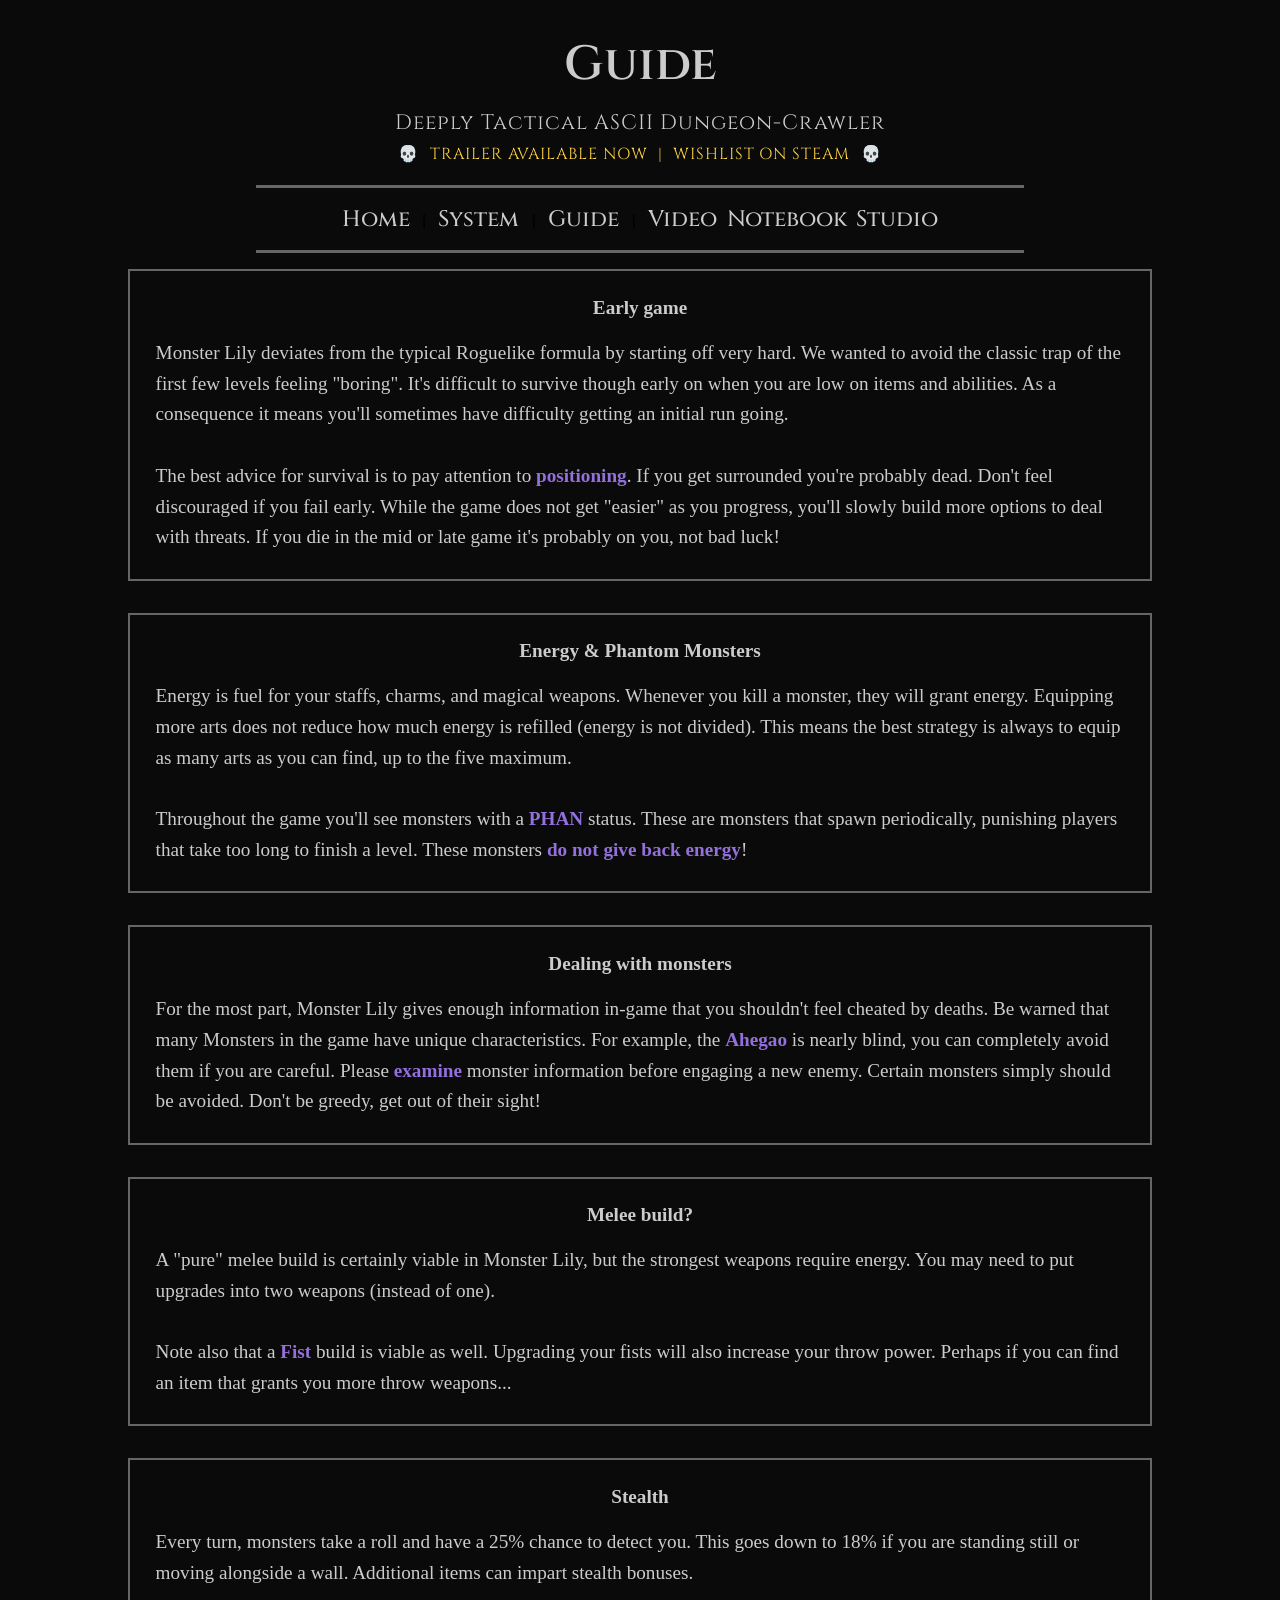
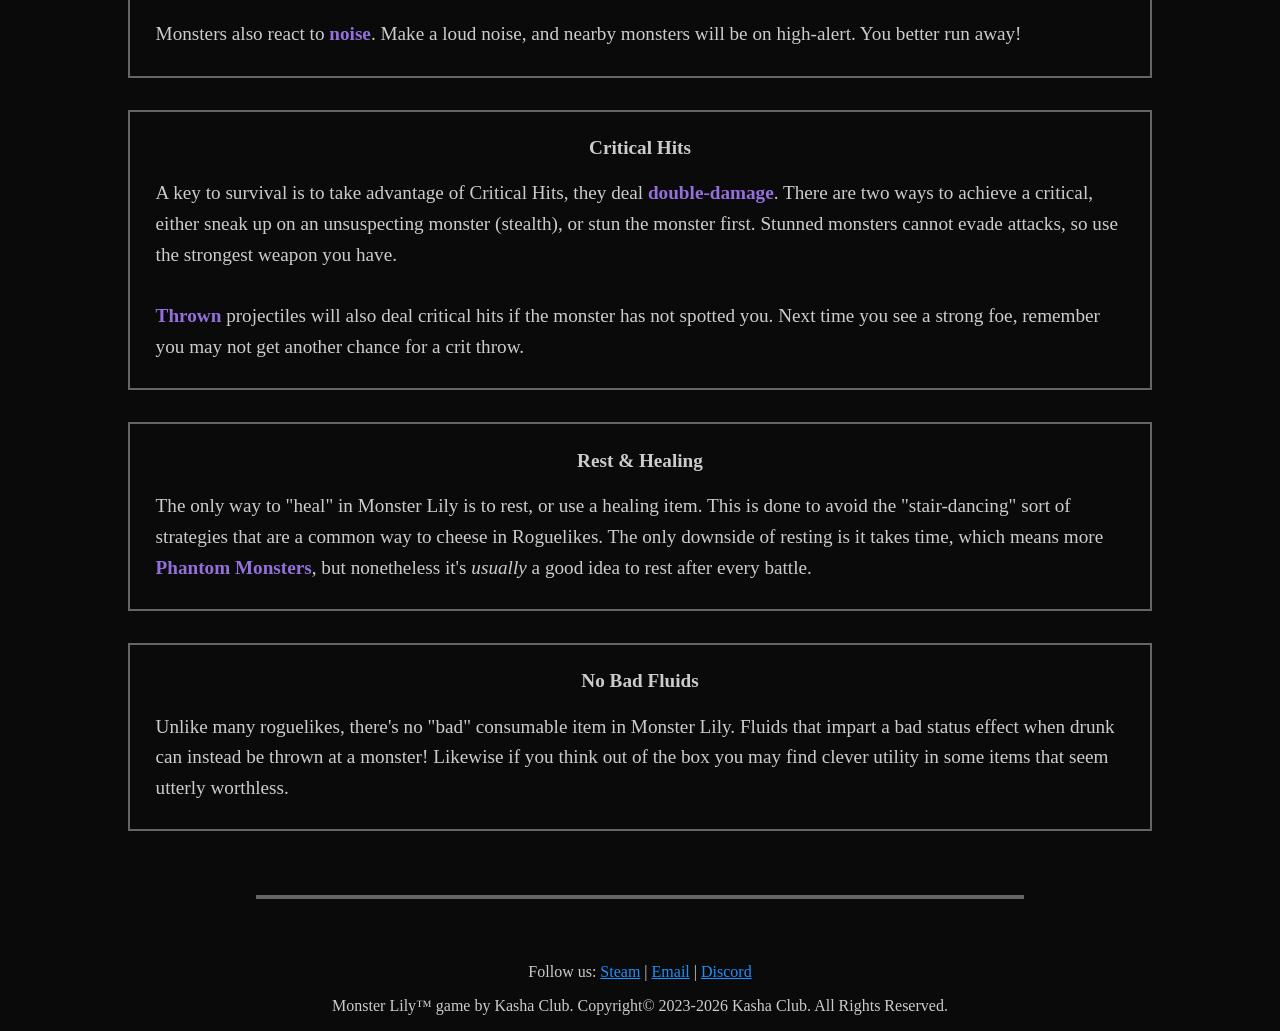
==== guide.html @ c6e9d0e7 "Tuning website" ====
<!DOCTYPE html>
<html lang="en">
<head>
    <meta charset="UTF-8">
    <meta name="viewport" content="width=device-width, initial-scale=1.0">
    <title>Monster Lily - Guide</title>
    <meta name="description" content="Guide for Monster Lily, a deeply tactical ASCII roguelike."/>
    <meta name="robots" content="index, follow" />
    <link rel="shortcut icon" href="images/favicon/favicon.ico">
    <link href="https://fonts.googleapis.com/css2?family=Cinzel:wght@400;500;600&display=swap" rel="stylesheet">
    <link rel="stylesheet" href="styles-v2.css">
</head>
<body>
    <div class="container">
        <div class="spacer-top"></div>
        
        <header class="logo">
            <h1>Guide</h1>
        </header>
        
        <div class="small-spacer"></div>
        <div class="tagline-top">Deeply Tactical ASCII Dungeon-Crawler</div>
        <div class="notice-banner">
          💀 <a href="https://store.steampowered.com/app/4135810/Monster_Lily" target="_blank" rel="noopener">TRAILER AVAILABLE NOW &nbsp;|&nbsp; WISHLIST ON STEAM</a> 💀
        </div>
        <hr/>
        
        <nav class="navigation">
            <a href="index.html">Home</a> | 
            <a href="system.html">System</a> | 
            <a href="guide.html">Guide</a> | 
            <a href="video.html">Video</a>
            <a href="notebook.html">Notebook</a>
            <a href="studio.html">Studio</a>
        </nav>
        
        <hr/>

        <section class="blog-posts-section">
            <article class="blog-container contact-section">
                <div class="blog-post">
                    <h2 class="contact-heading">Early game</h2>
                    <div class="contact-content">
                        Monster Lily deviates from the typical Roguelike formula by starting off very hard. We wanted to avoid
                        the classic trap of the first few levels feeling "boring". It's difficult to survive though early on when
                        you are low on items and abilities. As a consequence it means you'll sometimes 
                        have difficulty getting an initial run going.
                        <br/><br/>
                        The best advice for survival is to pay attention to <strong>positioning</strong>. If you get surrounded you're probably dead.
                        Don't feel discouraged if you fail early. While the game does not get "easier" as you progress, you'll slowly build
                        more options to deal with threats. If you die in the mid or late game it's probably on you, not bad luck!
                    </div>
                </div>
            </article>
            
            <article class="blog-container contact-section">
                <div class="blog-post">
                    <h2 class="contact-heading">Energy & Phantom Monsters</h2>
                    <div class="contact-content">
                        Energy is fuel for your staffs, charms, and magical weapons. Whenever you kill a monster, they will grant energy. Equipping more arts does not 
                        reduce how much energy is refilled (energy is not divided). This means the best strategy is always to equip as 
                        many arts as you can find, up to the five maximum.
                        <br/><br/>                                                               
                        Throughout the game you'll see monsters with a <strong>PHAN</strong> status. These are monsters that spawn periodically, punishing players
                        that take too long to finish a level. These monsters <strong>do not give back energy</strong>!
                    </div>
                </div>
            </article>
            
            <article class="blog-container contact-section">
                <div class="blog-post">
                    <h2 class="contact-heading">Dealing with monsters</h2>
                    <div class="contact-content">
                        For the most part, Monster Lily gives enough information in-game that you shouldn't feel cheated by deaths.
                        Be warned that many Monsters in the game have unique characteristics. For example, the <strong>Ahegao</strong> is nearly blind, you can
                        completely avoid them if you are careful. Please <strong>examine</strong> monster information before engaging a new enemy. 
                        Certain monsters simply should be avoided. Don't be greedy, get out of their sight!
                    </div>
                </div>
            </article>

            <article class="blog-container contact-section">
                <div class="blog-post">
                    <h2 class="contact-heading">Melee build?</h2>
                    <div class="contact-content">
                        A "pure" melee build is certainly viable in Monster Lily, but the strongest weapons require energy.
                        You may need to put upgrades into two weapons (instead of one).
                        <br/><br/>Note also that a <strong>Fist</strong> build is viable as well. Upgrading your fists will also increase your throw power. Perhaps if you can find an item
                        that grants you more throw weapons...
                    </div>
                </div>
            </article>

            <article class="blog-container contact-section">
                <div class="blog-post">
                    <h2 class="contact-heading">Stealth</h2>
                    <div class="contact-content">
                        Every turn, monsters take a roll and have a 25%
                        chance to detect you. This goes down to 18% if you are standing still or moving alongside a wall. Additional items can impart
                        stealth bonuses.<br/><br/>
                        Monsters also react to <strong>noise</strong>. Make a loud noise, and nearby monsters will be on high-alert. You better run away!
                    </div>
                </div>
            </article>

            <article class="blog-container contact-section">
                <div class="blog-post">
                    <h2 class="contact-heading">Critical Hits</h2>
                    <div class="contact-content">
                        A key to survival is to take advantage of Critical Hits, they deal <strong>double-damage</strong>. There are two ways to achieve a critical,
                        either sneak up on an unsuspecting monster (stealth), or stun the monster first. Stunned monsters cannot evade attacks, so 
                        use the strongest weapon you have.
                        <br/><br/>
                        <strong>Thrown</strong> projectiles will also deal critical hits if the monster has not spotted you. Next time you see a strong foe, remember you may not get another chance for a crit throw.
                    </div>
                </div>
            </article>

            <article class="blog-container contact-section">
                <div class="blog-post">
                    <h2 class="contact-heading">Rest & Healing</h2>
                    <div class="contact-content">
                        The only way to "heal" in Monster Lily is to rest, or use a healing item. This is done to avoid the "stair-dancing" sort
                        of strategies that are a common way to cheese in Roguelikes. The only downside of resting is it takes time, which
                        means more <strong>Phantom Monsters</strong>, but nonetheless it's <em>usually</em> a good idea to rest after every battle.
                    </div>
                </div>
            </article>

            <article class="blog-container contact-section">
                <div class="blog-post">
                    <h2 class="contact-heading">No Bad Fluids</h2>
                    <div class="contact-content">
						      Unlike many roguelikes, there's no "bad" consumable item in Monster Lily. Fluids that impart a bad status effect when drunk can instead be thrown 
						      at a monster! Likewise if you think out of the box you may find clever utility in some items that seem utterly worthless.
                    </div>
                </div>
            </article>
        </section>

        <div class="spacer"></div>
        <hr/>
        
        <div class="spacer"></div>
    </div>
    
    <footer>
        <p><span class="foot">
            Follow us:
            <a href="https://store.steampowered.com/app/4135810/Monster_Lily/" target="_blank" rel="noopener">Steam</a> |
            <a href="mailto:kashaclub@protonmail.com">Email</a> |
            <a href="https://discord.gg/PYGtR64hm7" target="_blank" rel="noopener">Discord</a>
        </span></p>    
        <p><span class="foot">Monster Lily&trade;&nbsp;game by Kasha Club. Copyright&copy; 2023-2026 Kasha Club. All Rights Reserved.</span></p>
    </footer>
</body>
</html>
---- styles-v2.css ----
* {
    text-align: center;
}

body {
    background-color: #0a0a0a;
    background-size: cover;
    margin: 0;
    padding: 0;
    font-family: 'Courier New', Courier, 'Lucida Sans Typewriter', 'Lucida Typewriter', monospace;
}

.container {
    max-width: 100%;
    margin: 0 auto;
    padding: 0;
}

.logo {
    display: flex;
    justify-content: center;
    align-items: center;
    color: #cccccc;
    margin: 0 auto;
}

h1 {
    text-align: center;
    display: block;
    margin: 0 auto;
    color: #cccccc;
    font-family: 'Cinzel', serif;
    font-size: 3em;
    font-weight: 600;
}

a {
    text-align: center;
    font-family: 'Cinzel', serif;
    font-size: 1.4em;
    font-weight: 500;
    color: #cccccc;
    text-decoration: none;
}

a:hover {
    text-decoration: underline;
}

.story {
    color: #cccccc;
    margin: 0.1em auto;
    display: block;
    text-align: center;
    font-family: 'Georgia', serif;
    font-size: 1.3em;
    line-height: 1.6;
}


.blog {
    color: #cccccc;
    margin: 0.1em auto;
    display: block;
    text-align: left;
    font-family: 'Georgia', serif;
    font-size: 1.2em;
    line-height: 1.6;
}

ul {
    margin: 0.5em auto;
    margin-left: 0.5em auto;
    padding-left: 2em;
    padding-right: 1.5em;
}

li {
    color: #cccccc;
    margin: 0.15em auto;
}

.tableItem {
    text-align: left;
    font-family: 'Georgia', serif;
    font-size: 1.2em;
    line-height: 1.5;
}

hr {
    background: #666666;
    height: 0.2em;
    width: 60%;
    border: none;
    margin: 1em auto;
}

.features-container {
    display: flex;
    justify-content: center;
    margin: 0.15em auto;
    width: 100%;
}

.features-box {
    color: #cccccc;
    border: 0.15em solid #666666;
    font-family: 'Georgia', serif;
    padding: 0.4em;
    margin: 0 auto;
}

.blog-container {
    display: flex;
    justify-content: center;
    margin: 0.15em auto;
    width: 80%;
}

/* Ensure system/guide/contact sections have proper spacing and centering */
.system-section, .guide-section, .contact-section {
    margin-bottom: 2em;
}

.system-section .blog-post, .guide-section .blog-post, .contact-section .blog-post {
    display: block;
    margin: 0 auto;
}

.blog-post {
    color: #cccccc;
    border: 0.15em solid #666666;
    font-family: 'Georgia', serif;
    padding: 0.4em;
    margin: 0 auto;
    width: 100%;
}

.blog-posts-section {
    margin: 1em 0;
}

.hero-image-container {
    display: flex;
    justify-content: center;
    margin: 2em auto;
}

.hero-image {
    max-width: 800px;
    width: 66%;
    height: auto;
    border: 2px solid #000000;
    border-radius: 0;
    padding: 0.4em;
    background: #333333;
    box-shadow: 
        inset 1.5px 1.5px 3px #555555,
        inset -1.5px -1.5px 3px #111111,
        2px 2px 4px rgba(0, 0, 0, 0.5);
}

/* Mobile responsiveness for hero image */
@media (max-width: 768px) {
    .hero-image {
        width: 85%;
        max-width: none;
        border: 1.5px solid #000000;
        padding: 0.3em;
        box-shadow: 
            inset 1px 1px 2px #555555,
            inset -1px -1px 2px #111111,
            1px 1px 3px rgba(0, 0, 0, 0.5);
    }
    
    .system-content, .guide-content {
        max-width: 90%;
        padding: 0 0.5em;
    }
    
    .system-heading, .guide-heading {
        font-size: 1.5em;
    }
}

@media (max-width: 480px) {
    .hero-image {
        width: 90%;
        border: 1px solid #000000;
        padding: 0.25em;
        box-shadow: 
            inset 1px 1px 2px #555555,
            inset -1px -1px 2px #111111,
            1px 1px 2px rgba(0, 0, 0, 0.5);
    }
    
    .system-content, .guide-content {
        max-width: 95%;
        padding: 0 0.25em;
        font-size: 1.1em;
    }
    
    .system-heading, .guide-heading {
        font-size: 1.3em;
    }
}

span {
    display: block;
    text-align: center;
    color: #cccccc;
}

/* Bold text styling for game terms */
strong {
    color: #9370DB;
}

/* System and Guide page styling */
.system-section, .guide-section {
    margin: 2em 0;
}


/* System, Guide, and Contact page styling */
.system-heading, .guide-heading, .contact-heading {
    text-align: center;
    font-family: 'Georgia', serif;
    font-size: 1.2em;
    font-weight: bold;
    color: #cccccc;
    margin: 1em 0 1em 0;
}

.system-content, .guide-content, .contact-content {
    text-align: left;
    font-family: 'Georgia', serif;
    font-size: 1.2em;
    line-height: 1.6;
    color: #cccccc;
    padding: 0 1em 1em 1em;
}

/* Hyperlink styling - external links and email */
a[href^="http"], a[href^="https"], a[href^="mailto"] {
    color: #1E90FF !important;
    font-size: 1em !important;
    font-family: 'Georgia', serif !important;
    font-weight: normal !important;
    text-decoration: underline;
}

a[href^="http"]:hover, a[href^="https"]:hover, a[href^="mailto"]:hover {
    color: #4169E1 !important;
}

/* Hyperlink styling - external links and email */
a[href^="http"], a[href^="https"], a[href^="mailto"] {
    color: #1E90FF !important;
    font-size: 1em !important;
    font-family: 'Georgia', serif !important;
    font-weight: normal !important;
    text-decoration: underline;
}

a[href^="http"]:hover, a[href^="https"]:hover, a[href^="mailto"]:hover {
    color: #4169E1 !important;
}

.foot {
    display: block;
    text-align: center;
    color: #cccccc;
    font-family: 'Georgia', serif;
    font-size: 1em;
}

.spacer {
    height: 1em;
}

.small-spacer {
    height: 0.25em;
}


.spacer-top {
    height: 2em;
}

.story-section {
    margin: 1em 0;
}

.features-section {
    margin: 1em 0;
}

.navigation {
    margin: 1em 0;
}

footer {
    margin-top: 2em;
}

.notice-banner {
  text-align: center;
  padding: 0.25em 0;         /* tighten internal vertical padding */
  margin: 0.1em auto 0.2em auto; /* almost remove top margin */
  color: #ffd541;                 /* warm retro yellow */
  letter-spacing: 0.06em;
  font-family: 'Courier New', Courier, monospace; /* keeps your ASCII vibe */
  font-size: 1rem;
  background: transparent;        /* or try rgba(255,213,65,0.06) for a faint strip */
}

/* Strongly override global external-link styling for this banner only */
.notice-banner a {
  color: #ffd541 !important;
  text-decoration: none !important;
  font-family: 'Cinzel', serif !important;
  font-weight: 600;
  font-size: 1.05em;
  text-underline-offset: 2px;
  transition: color 140ms ease, text-decoration-color 140ms ease;
}

.notice-banner a:hover {
  color: #fff6a0 !important;
  text-decoration: underline !important;
  text-decoration-color: #fff6a0 !important;
}

/* Optional: slightly dimmer on subpages (add class="notice-banner subpage") */
.notice-banner.subpage {
  opacity: 0.85;
  font-size: 0.95rem;
}

/* Mobile tweak */
@media (max-width: 600px) {
  .notice-banner {
    font-size: 0.92rem;
    line-height: 1.35;
    padding: 0.35em 0.25em;
  }
  .notice-banner a { font-size: 1rem; }
}

.tagline-top {
  text-align: center;
  color: #cccccc;
  font-family: 'Cinzel', serif;
  font-size: 1.3em;
  letter-spacing: 0.05em;
  margin: 0.4em auto 0 auto; /* smaller bottom margin */
}
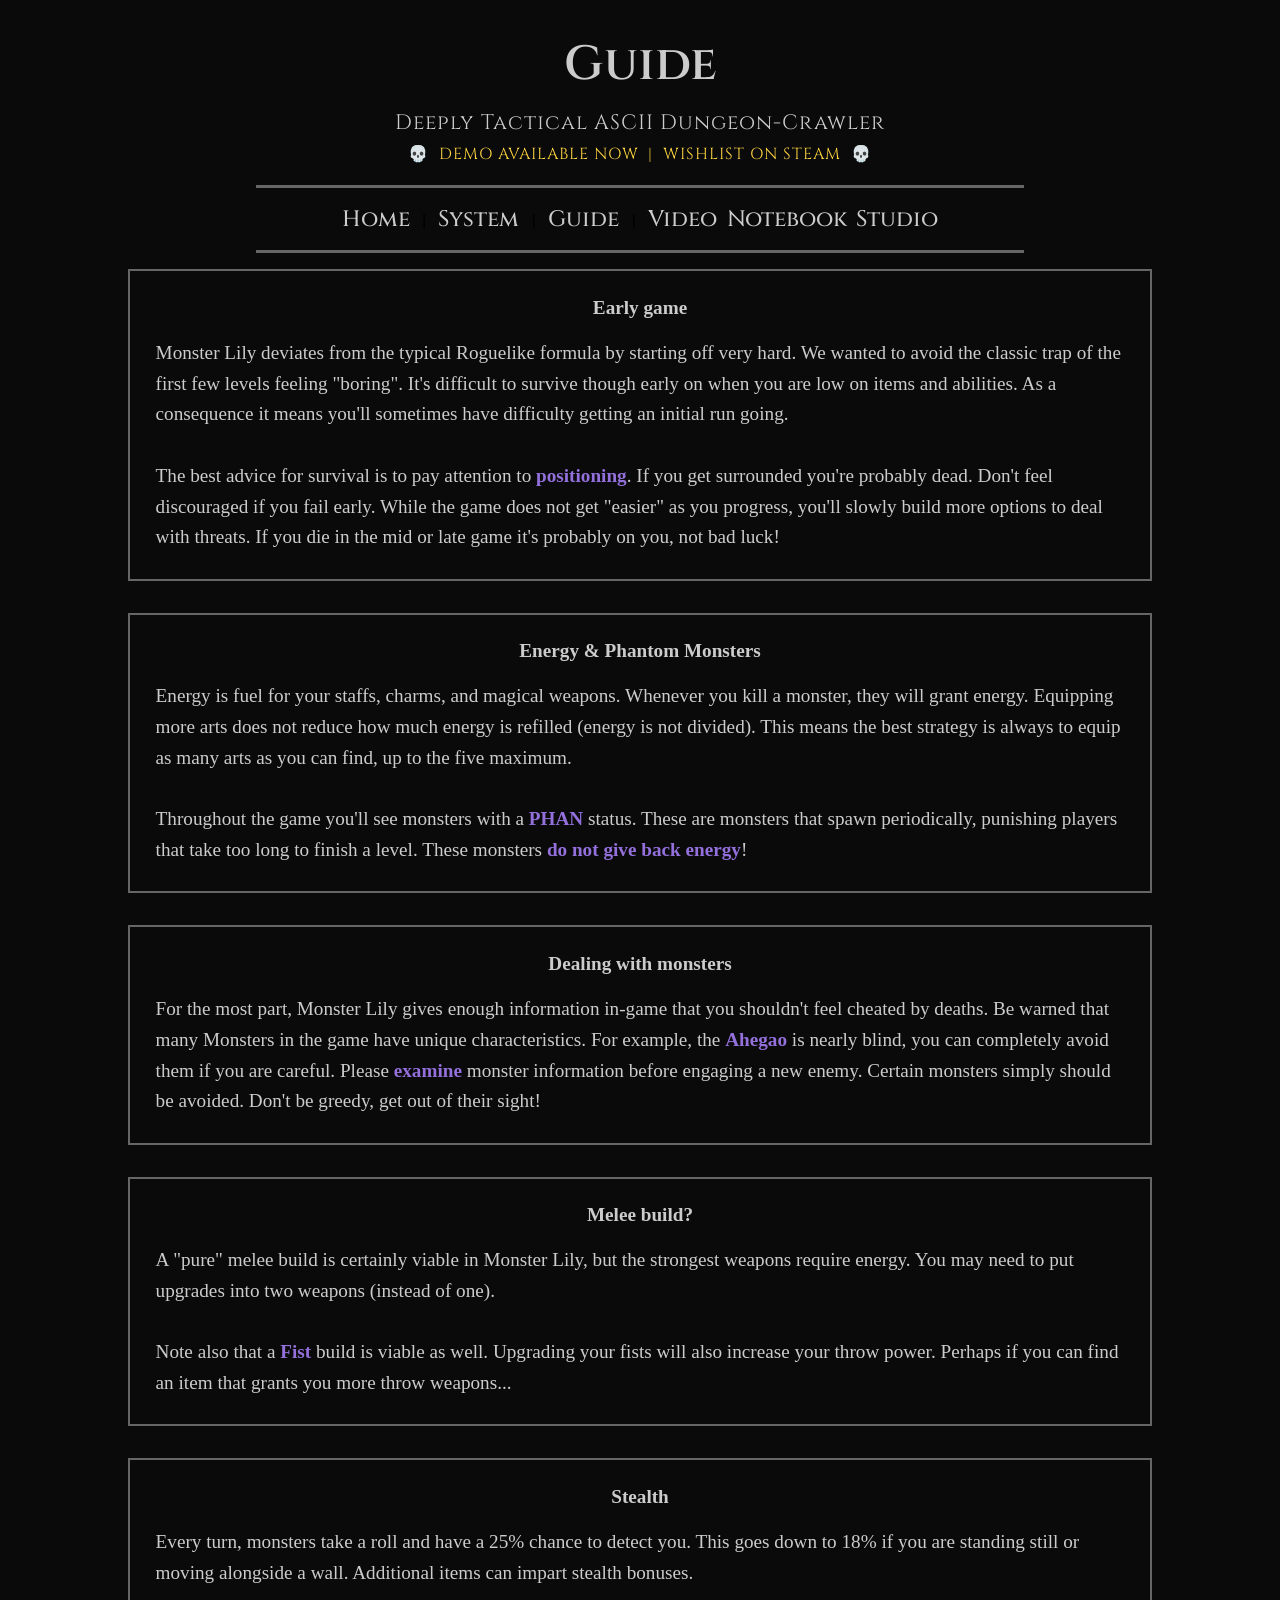
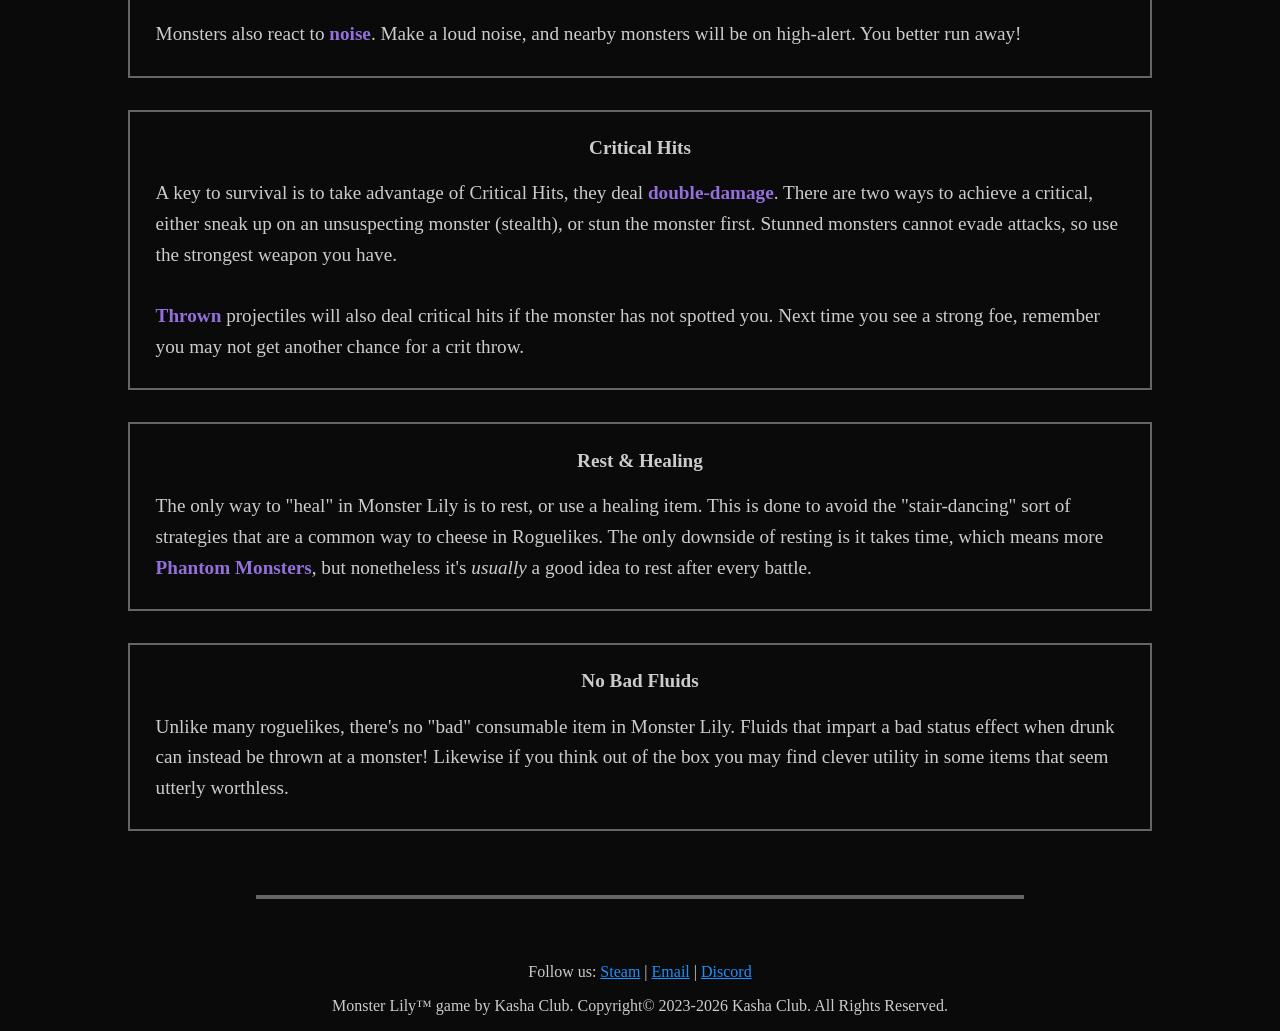
==== commit b9c95f3f: "Demo release day" ====
--- a/guide.html
+++ b/guide.html
@@ -21,7 +21,7 @@
         <div class="small-spacer"></div>
         <div class="tagline-top">Deeply Tactical ASCII Dungeon-Crawler</div>
         <div class="notice-banner">
-          💀 <a href="https://store.steampowered.com/app/4135810/Monster_Lily" target="_blank" rel="noopener">TRAILER AVAILABLE NOW &nbsp;|&nbsp; WISHLIST ON STEAM</a> 💀
+          💀 <a href="https://store.steampowered.com/app/4135810/Monster_Lily" target="_blank" rel="noopener">DEMO AVAILABLE NOW &nbsp;|&nbsp; WISHLIST ON STEAM</a> 💀
         </div>
         <hr/>
         
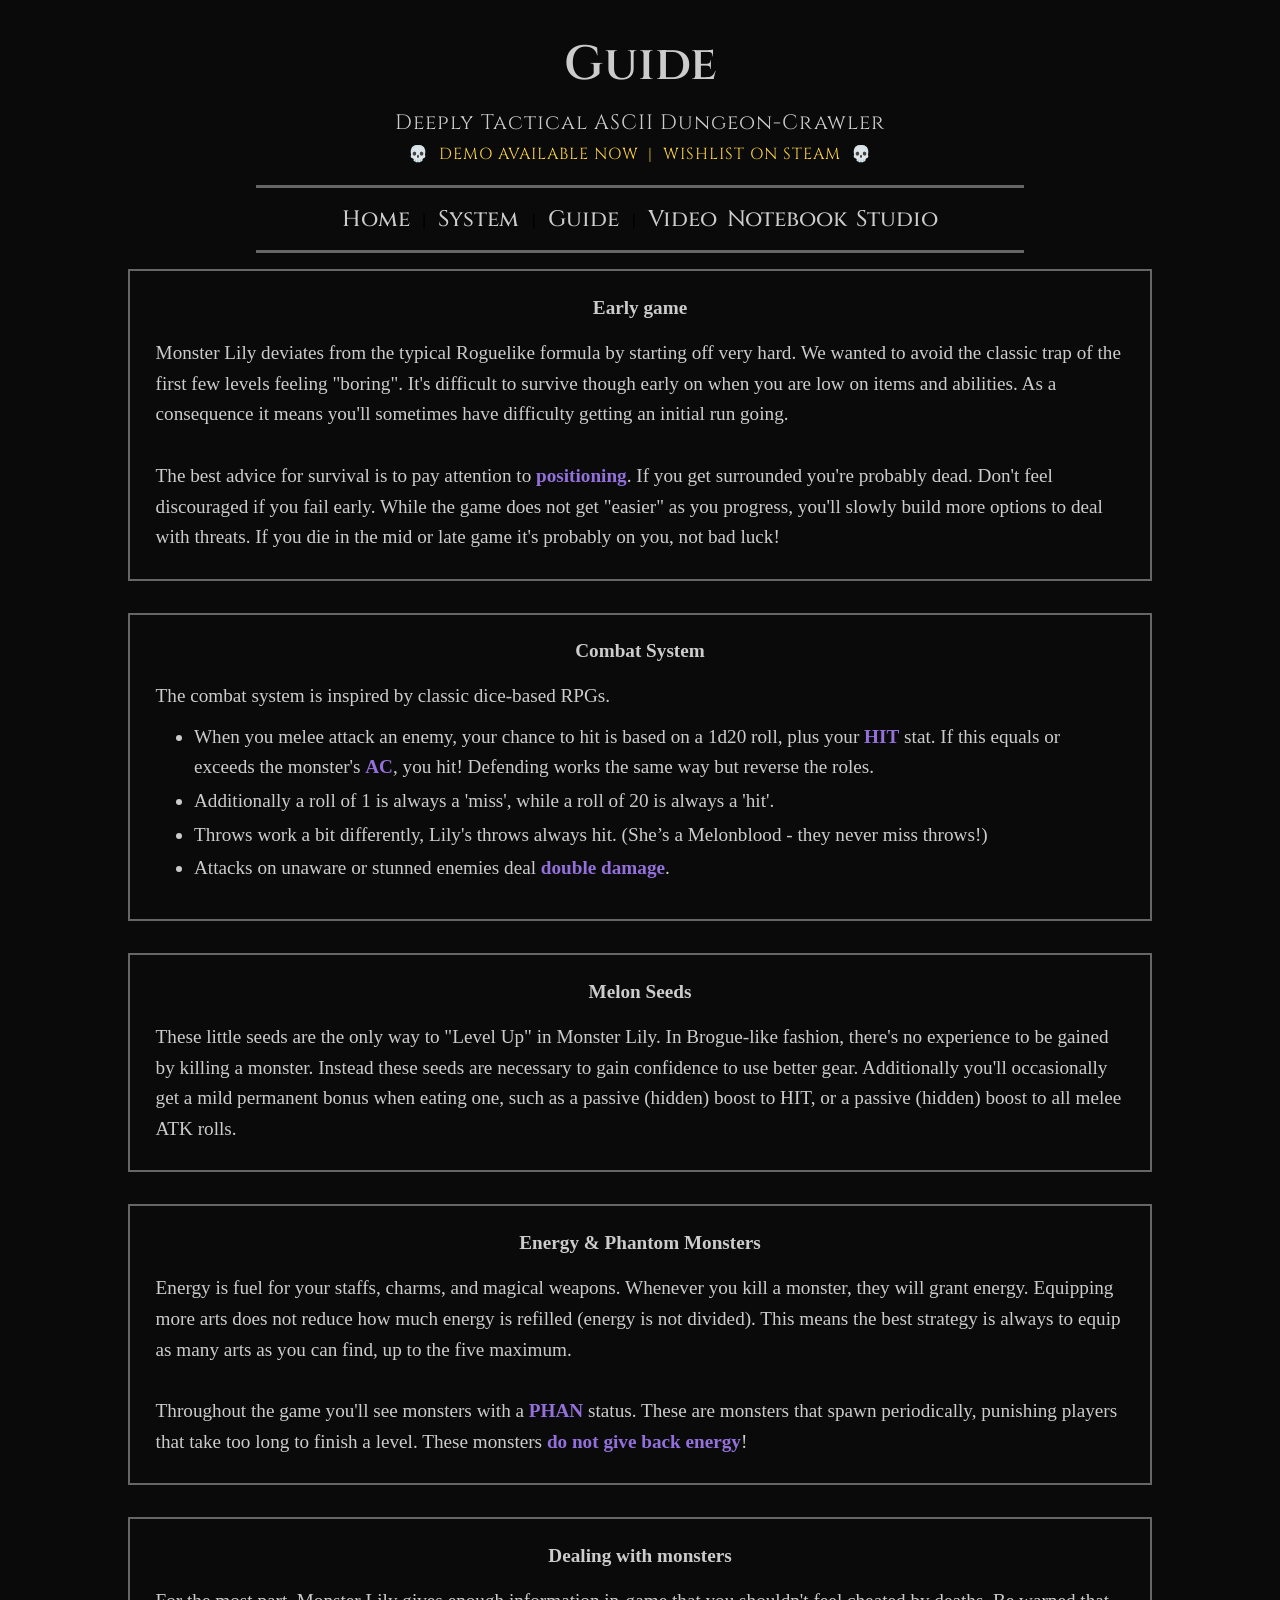
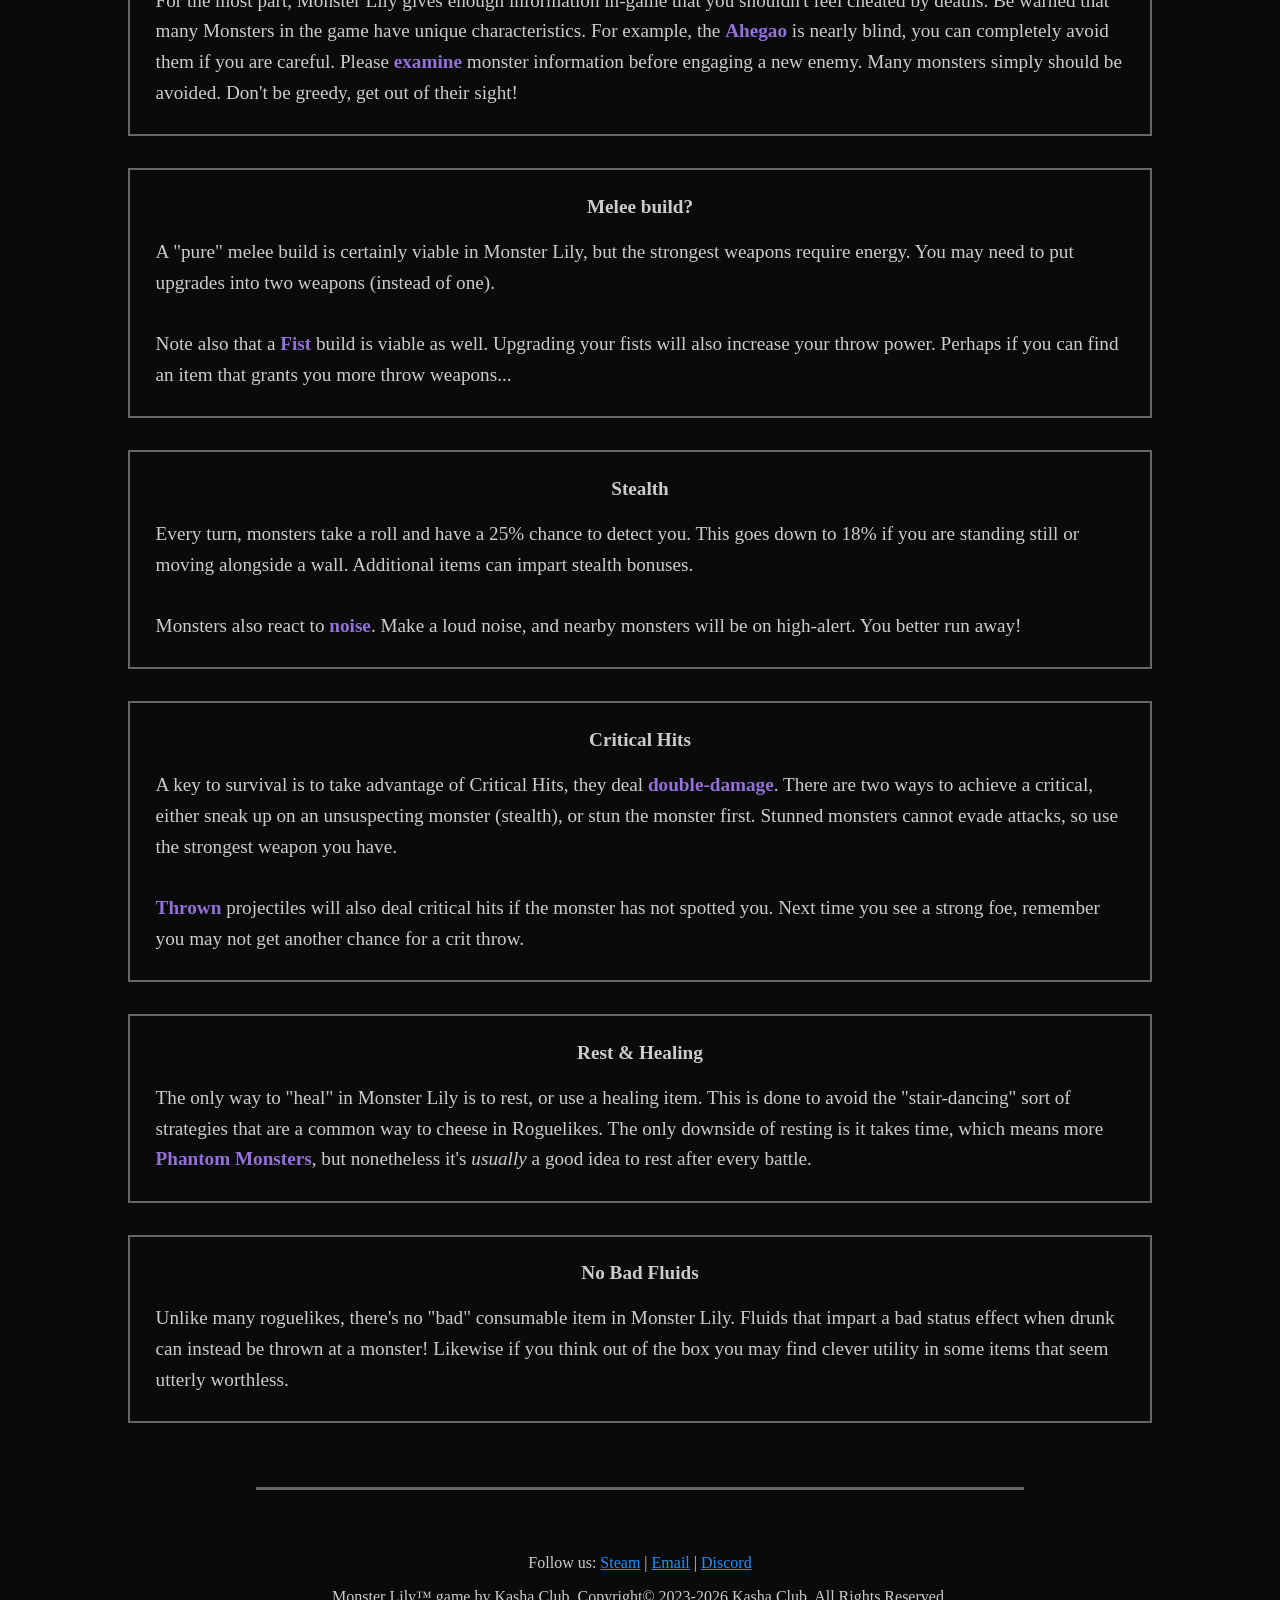
==== commit 6cef1606: "Adding more sections to the guide" ====
--- a/guide.html
+++ b/guide.html
@@ -6,9 +6,9 @@
     <title>Monster Lily - Guide</title>
     <meta name="description" content="Guide for Monster Lily, a deeply tactical ASCII roguelike."/>
     <meta name="robots" content="index, follow" />
-    <link rel="shortcut icon" href="images/favicon/favicon.ico">
     <link href="https://fonts.googleapis.com/css2?family=Cinzel:wght@400;500;600&display=swap" rel="stylesheet">
     <link rel="stylesheet" href="styles-v2.css">
+    <link rel="icon" href="/favicon.ico" sizes="any">
 </head>
 <body>
     <div class="container">
@@ -52,7 +52,38 @@
                     </div>
                 </div>
             </article>
-            
+
+            <article class="blog-container contact-section">
+                <div class="blog-post">
+                    <h2 class="contact-heading">Combat System</h2>
+                    <div class="contact-content">
+                        The combat system is inspired by classic dice-based RPGs.
+		                  <div class="space"></div>
+		                  <ul>
+		                      <li style="text-align: left;">When you melee attack an enemy, your chance to hit is based
+                        on a 1d20 roll, plus your <strong>HIT</strong> stat. If this equals or exceeds the monster's <strong>AC</strong>, you hit! Defending works the same way but reverse the roles.</li>
+		                      <li style="text-align: left;">Additionally a roll of 1 is always a 'miss', while a roll of 20 is always a 'hit'.</li>
+		                      <li style="text-align: left;">Throws work a bit differently, Lily's throws always hit. (She’s a Melonblood - they never miss throws!)</li>
+		                      <li style="text-align: left;">Attacks on unaware or stunned enemies deal <strong>double damage</strong>.</li>
+		                  </ul>
+                    </div>
+                </div>
+            </article>
+
+
+            <article class="blog-container contact-section">
+                <div class="blog-post">
+                    <h2 class="contact-heading">Melon Seeds</h2>
+                    <div class="contact-content">
+                        These little seeds are the only way to "Level Up" in Monster Lily. In Brogue-like fashion, there's no 
+                        experience to be gained by killing a monster. Instead these seeds are necessary to gain confidence 
+                        to use better gear. Additionally you'll occasionally get a mild permanent bonus when eating one, 
+                        such as a passive (hidden) boost to HIT, or a passive (hidden) boost to all melee ATK rolls.
+                    </div>
+                </div>
+            </article>
+
+
             <article class="blog-container contact-section">
                 <div class="blog-post">
                     <h2 class="contact-heading">Energy & Phantom Monsters</h2>
@@ -74,7 +105,7 @@
                         For the most part, Monster Lily gives enough information in-game that you shouldn't feel cheated by deaths.
                         Be warned that many Monsters in the game have unique characteristics. For example, the <strong>Ahegao</strong> is nearly blind, you can
                         completely avoid them if you are careful. Please <strong>examine</strong> monster information before engaging a new enemy. 
-                        Certain monsters simply should be avoided. Don't be greedy, get out of their sight!
+                        Many monsters simply should be avoided. Don't be greedy, get out of their sight!
                     </div>
                 </div>
             </article>
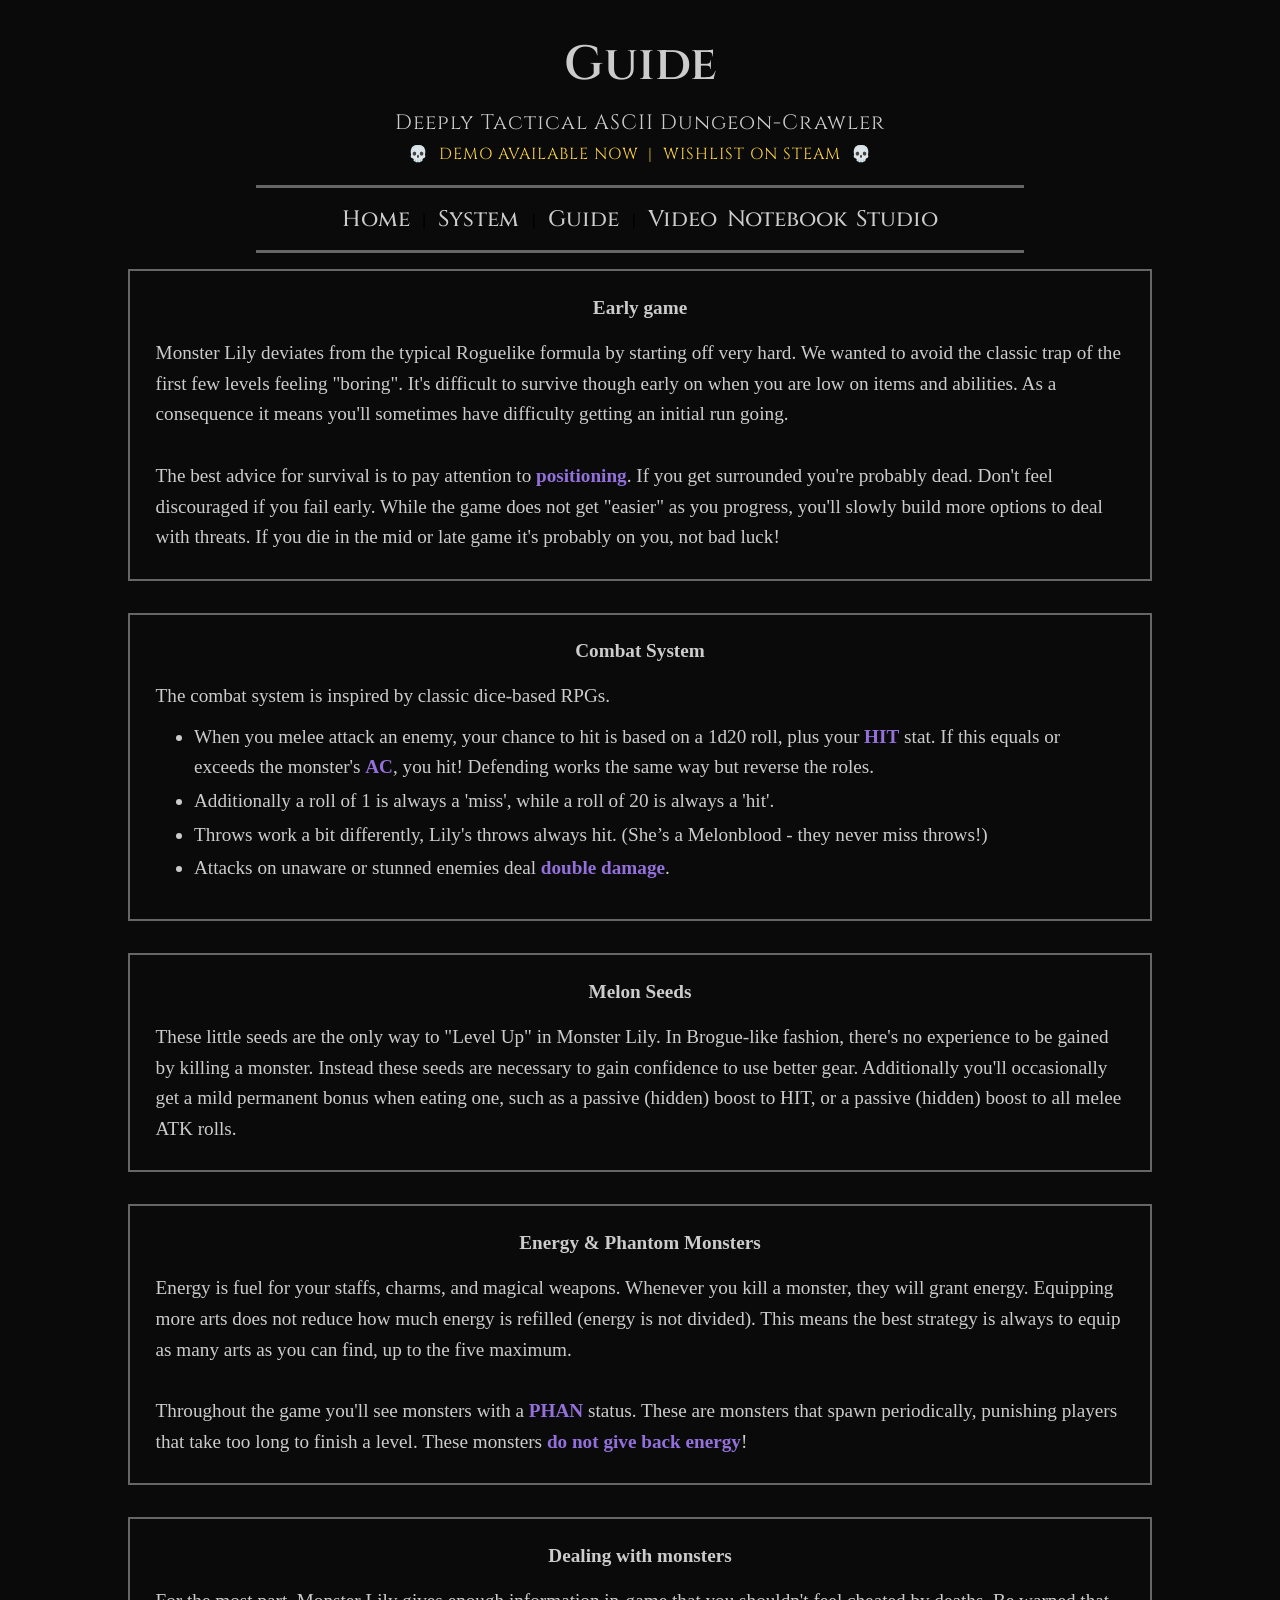
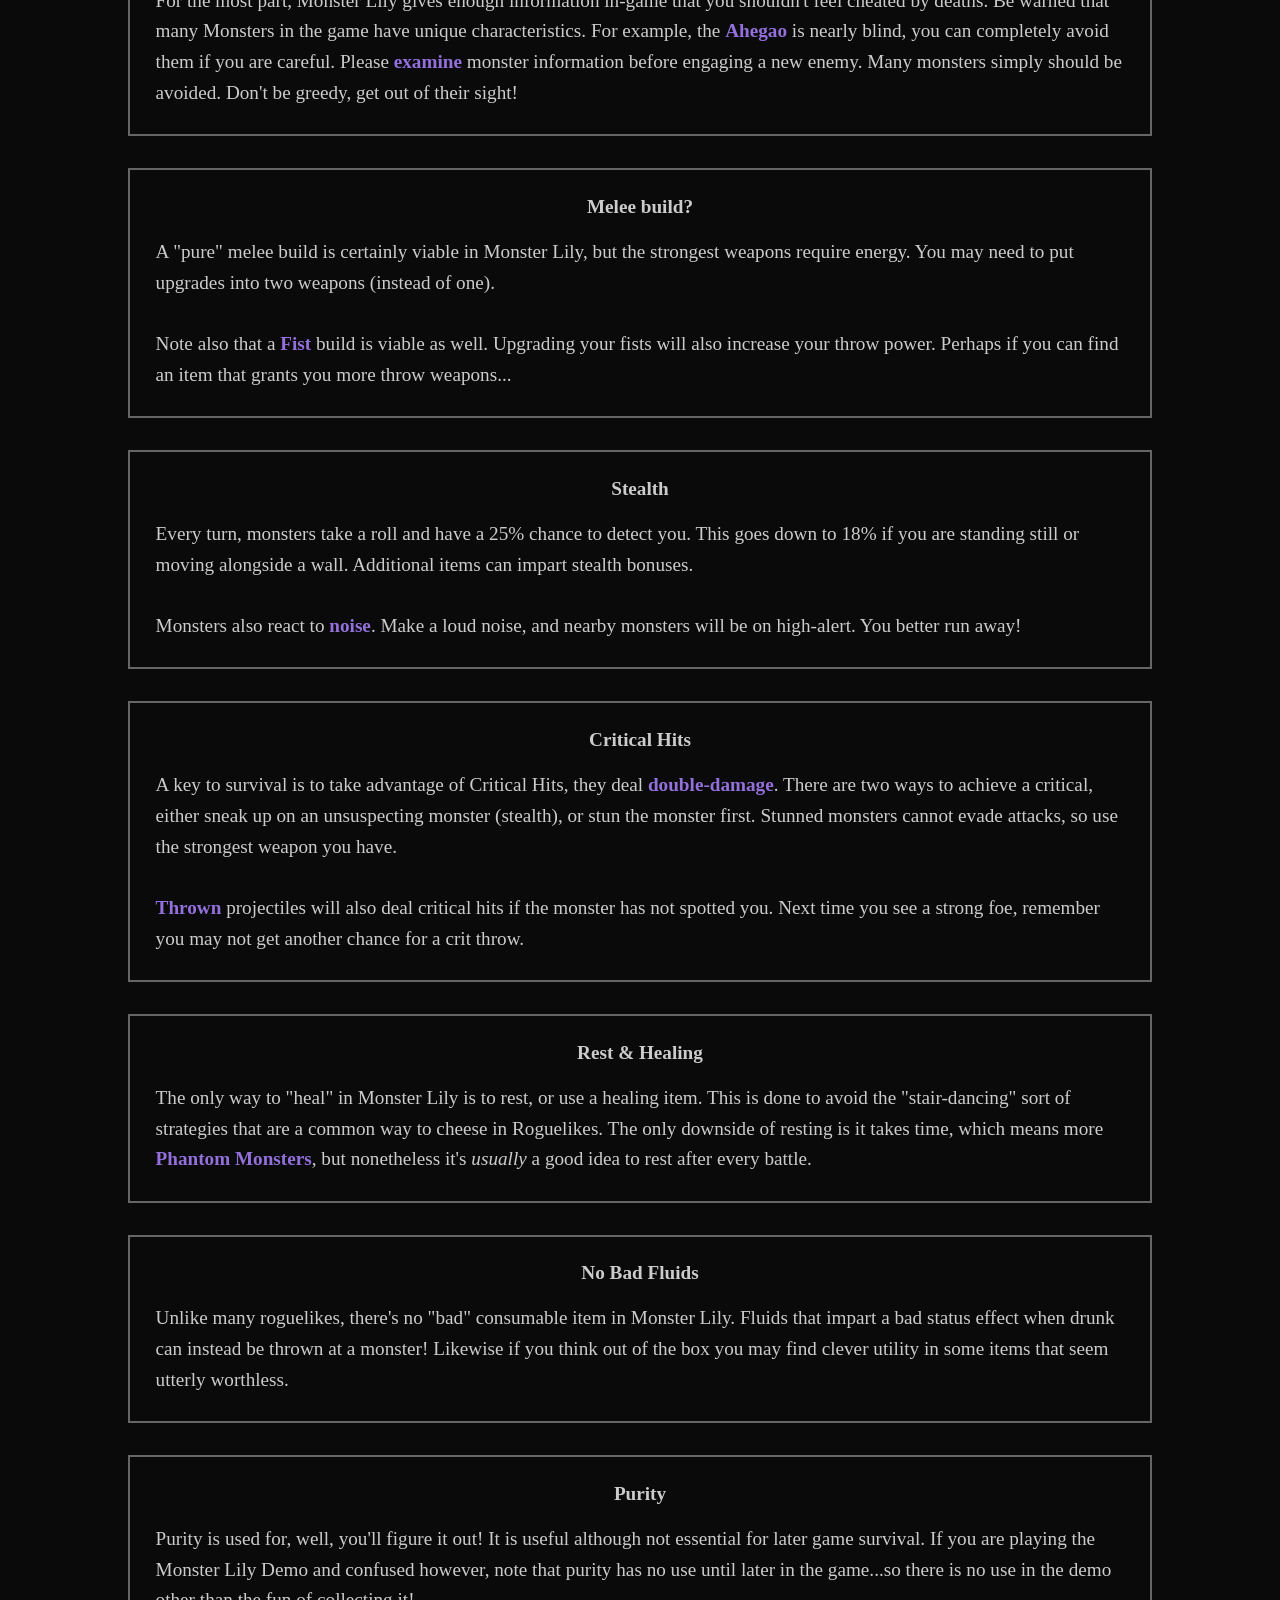
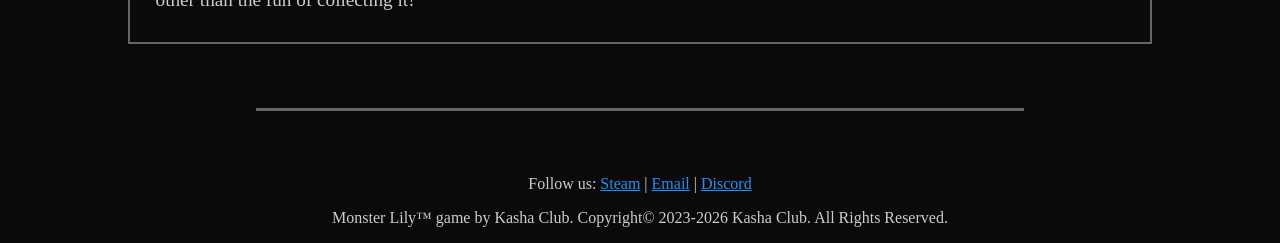
==== commit c830a380: "Adding section on purity" ====
--- a/guide.html
+++ b/guide.html
@@ -167,6 +167,17 @@
                     </div>
                 </div>
             </article>
+
+            <article class="blog-container contact-section">
+                <div class="blog-post">
+                    <h2 class="contact-heading">Purity</h2>
+                    <div class="contact-content">
+						      Purity is used for, well, you'll figure it out! It is useful although not essential for later game survival. 
+                              If you are playing the Monster Lily Demo and confused however, note
+                              that purity has no use until later in the game...so there is no use in the demo other than the fun of collecting it!
+                    </div>
+                </div>
+            </article>
         </section>
 
         <div class="spacer"></div>
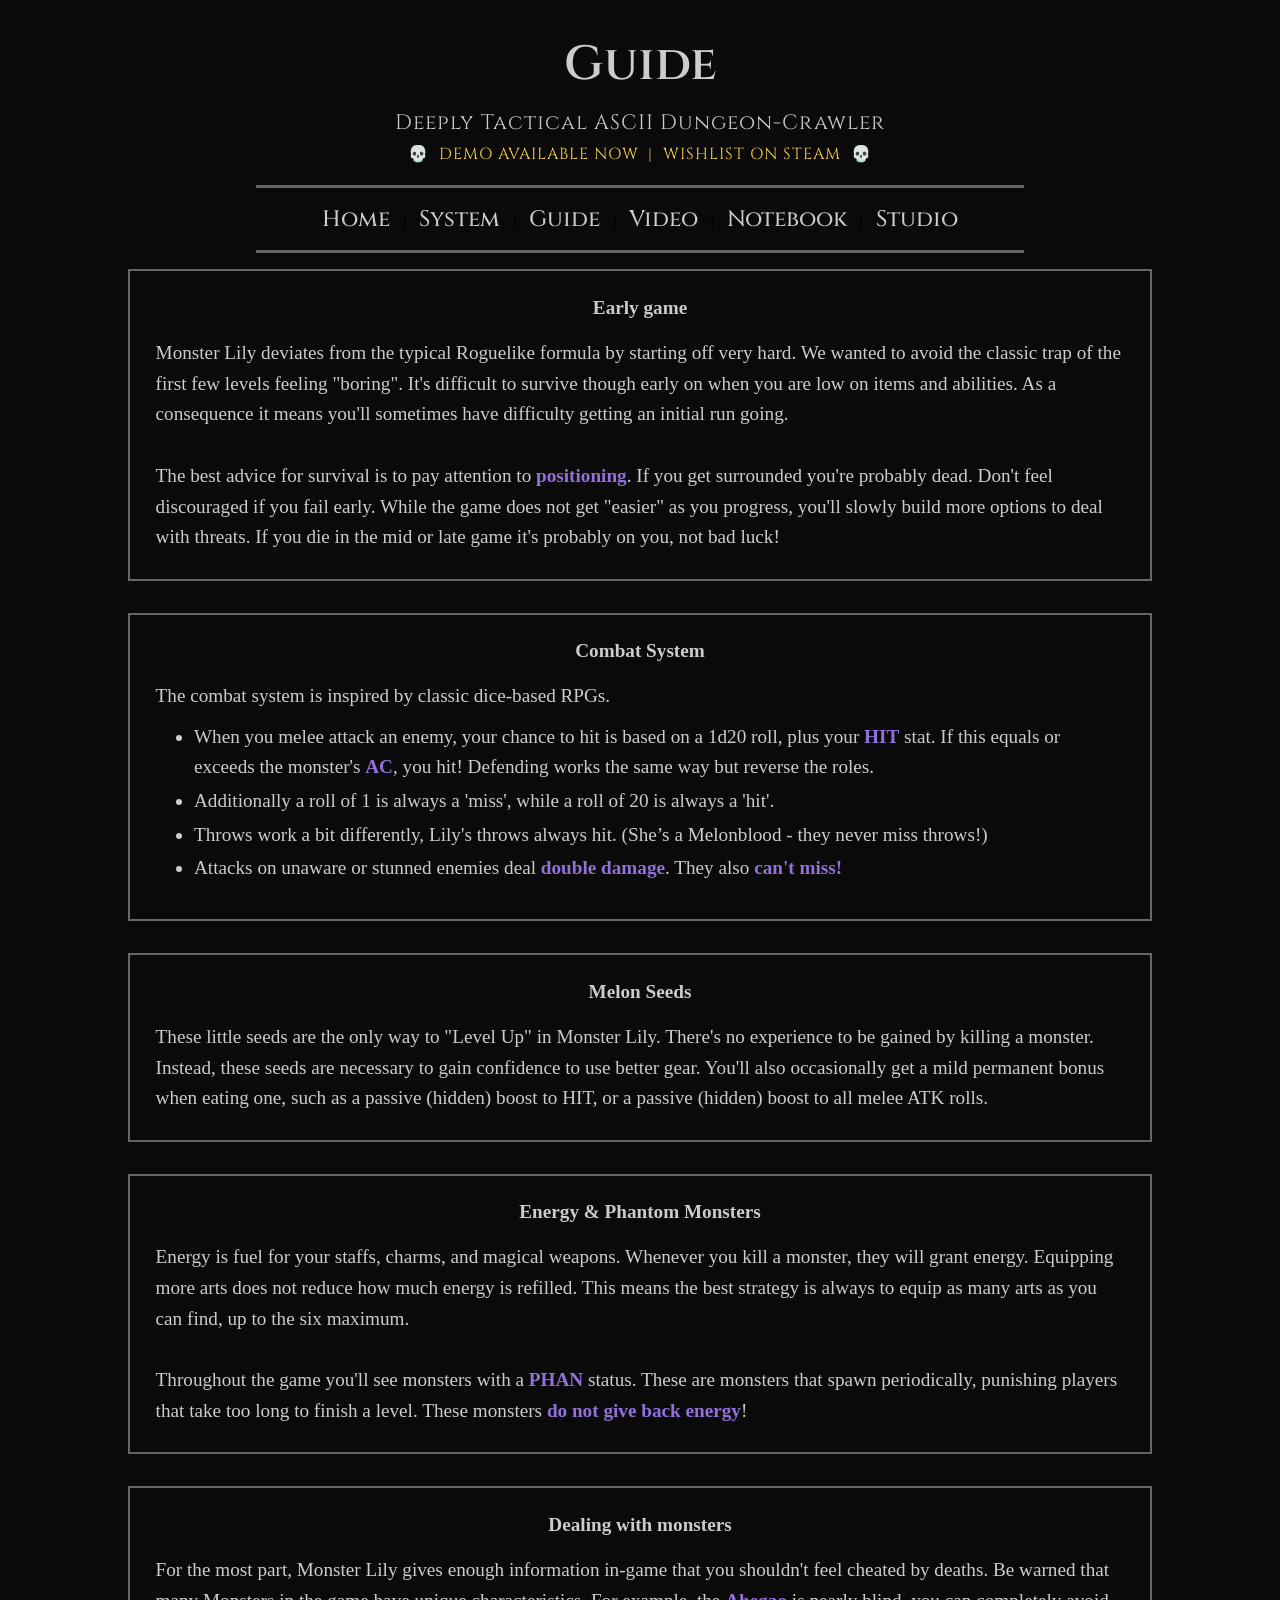
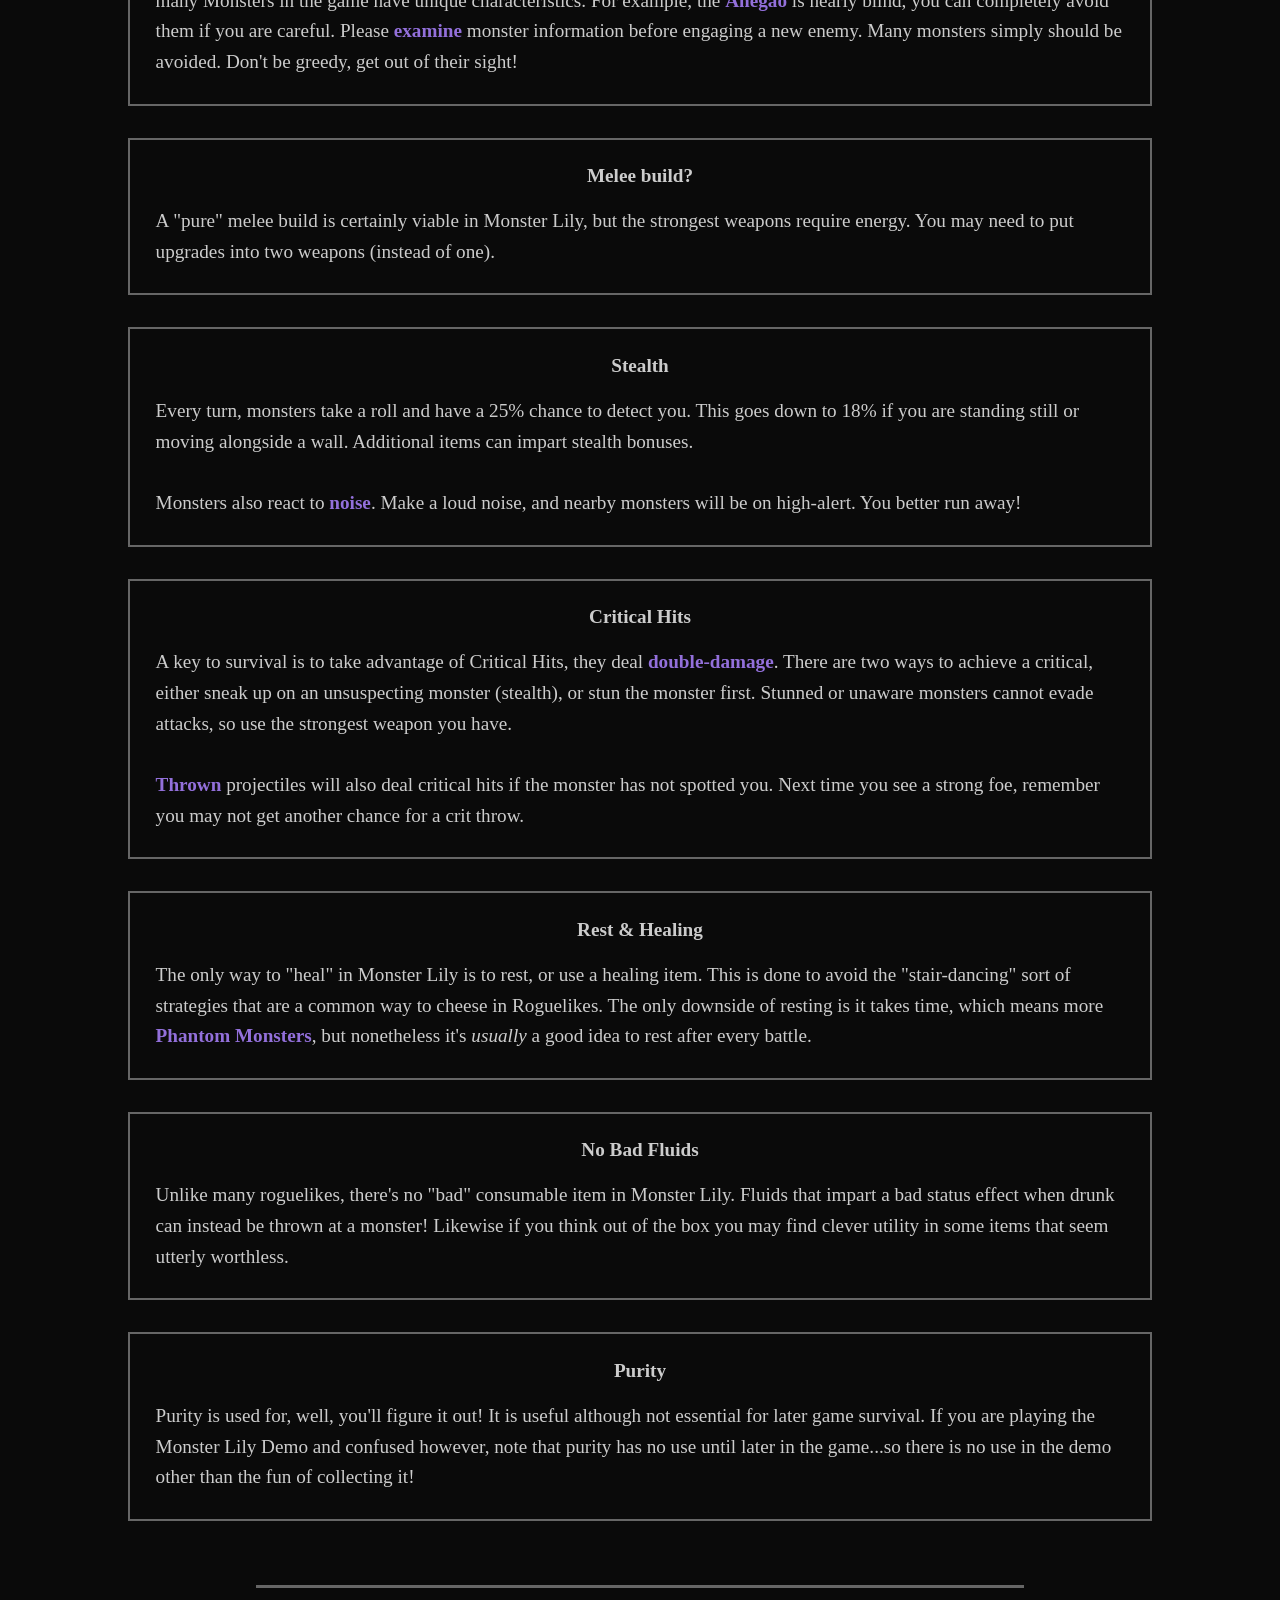
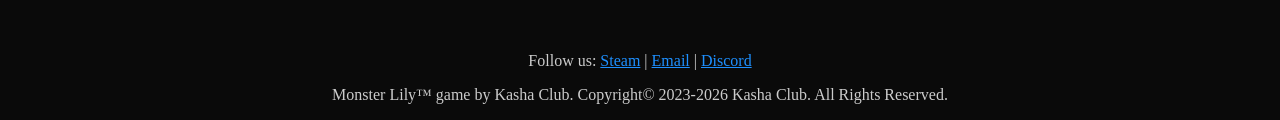
==== commit 70d75170: "Website updates for May release" ====
--- a/guide.html
+++ b/guide.html
@@ -3,9 +3,22 @@
 <head>
     <meta charset="UTF-8">
     <meta name="viewport" content="width=device-width, initial-scale=1.0">
-    <title>Monster Lily - Guide</title>
-    <meta name="description" content="Guide for Monster Lily, a deeply tactical ASCII roguelike."/>
+    <title>Monster Lily — Player's Guide</title>
+    <meta name="description" content="A player's guide to Monster Lily — mechanics, strategy, and tips for surviving Hanwu Divinity College."/>
     <meta name="robots" content="index, follow" />
+    <link rel="canonical" href="https://www.monsterlily.com/guide.html" />
+
+    <meta property="og:type" content="article" />
+    <meta property="og:site_name" content="Monster Lily" />
+    <meta property="og:title" content="Monster Lily — Player's Guide" />
+    <meta property="og:description" content="A player's guide to Monster Lily — mechanics, strategy, and tips for surviving Hanwu Divinity College." />
+    <meta property="og:url" content="https://www.monsterlily.com/guide.html" />
+    <meta property="og:image" content="https://www.monsterlily.com/media/monsterlily.png" />
+    <meta name="twitter:card" content="summary_large_image" />
+    <meta name="twitter:title" content="Monster Lily — Player's Guide" />
+    <meta name="twitter:description" content="A player's guide to Monster Lily — mechanics, strategy, and tips for surviving Hanwu Divinity College." />
+    <meta name="twitter:image" content="https://www.monsterlily.com/media/monsterlily.png" />
+
     <link href="https://fonts.googleapis.com/css2?family=Cinzel:wght@400;500;600&display=swap" rel="stylesheet">
     <link rel="stylesheet" href="styles-v2.css">
     <link rel="icon" href="/favicon.ico" sizes="any">
@@ -29,8 +42,8 @@
             <a href="index.html">Home</a> | 
             <a href="system.html">System</a> | 
             <a href="guide.html">Guide</a> | 
-            <a href="video.html">Video</a>
-            <a href="notebook.html">Notebook</a>
+            <a href="video.html">Video</a> |
+            <a href="notebook.html">Notebook</a> |
             <a href="studio.html">Studio</a>
         </nav>
         
@@ -64,7 +77,7 @@
                         on a 1d20 roll, plus your <strong>HIT</strong> stat. If this equals or exceeds the monster's <strong>AC</strong>, you hit! Defending works the same way but reverse the roles.</li>
 		                      <li style="text-align: left;">Additionally a roll of 1 is always a 'miss', while a roll of 20 is always a 'hit'.</li>
 		                      <li style="text-align: left;">Throws work a bit differently, Lily's throws always hit. (She’s a Melonblood - they never miss throws!)</li>
-		                      <li style="text-align: left;">Attacks on unaware or stunned enemies deal <strong>double damage</strong>.</li>
+		                      <li style="text-align: left;">Attacks on unaware or stunned enemies deal <strong>double damage</strong>. They also <strong>can't miss!</strong></li>
 		                  </ul>
                     </div>
                 </div>
@@ -75,9 +88,9 @@
                 <div class="blog-post">
                     <h2 class="contact-heading">Melon Seeds</h2>
                     <div class="contact-content">
-                        These little seeds are the only way to "Level Up" in Monster Lily. In Brogue-like fashion, there's no 
-                        experience to be gained by killing a monster. Instead these seeds are necessary to gain confidence 
-                        to use better gear. Additionally you'll occasionally get a mild permanent bonus when eating one, 
+                        These little seeds are the only way to "Level Up" in Monster Lily. There's no
+                        experience to be gained by killing a monster. Instead, these seeds are necessary to gain confidence
+                        to use better gear. You'll also occasionally get a mild permanent bonus when eating one,
                         such as a passive (hidden) boost to HIT, or a passive (hidden) boost to all melee ATK rolls.
                     </div>
                 </div>
@@ -89,9 +102,9 @@
                     <h2 class="contact-heading">Energy & Phantom Monsters</h2>
                     <div class="contact-content">
                         Energy is fuel for your staffs, charms, and magical weapons. Whenever you kill a monster, they will grant energy. Equipping more arts does not 
-                        reduce how much energy is refilled (energy is not divided). This means the best strategy is always to equip as 
-                        many arts as you can find, up to the five maximum.
-                        <br/><br/>                                                               
+                        reduce how much energy is refilled. This means the best strategy is always to equip as
+                        many arts as you can find, up to the six maximum.
+                        <br/><br/>
                         Throughout the game you'll see monsters with a <strong>PHAN</strong> status. These are monsters that spawn periodically, punishing players
                         that take too long to finish a level. These monsters <strong>do not give back energy</strong>!
                     </div>
@@ -116,8 +129,6 @@
                     <div class="contact-content">
                         A "pure" melee build is certainly viable in Monster Lily, but the strongest weapons require energy.
                         You may need to put upgrades into two weapons (instead of one).
-                        <br/><br/>Note also that a <strong>Fist</strong> build is viable as well. Upgrading your fists will also increase your throw power. Perhaps if you can find an item
-                        that grants you more throw weapons...
                     </div>
                 </div>
             </article>
@@ -139,7 +150,7 @@
                     <h2 class="contact-heading">Critical Hits</h2>
                     <div class="contact-content">
                         A key to survival is to take advantage of Critical Hits, they deal <strong>double-damage</strong>. There are two ways to achieve a critical,
-                        either sneak up on an unsuspecting monster (stealth), or stun the monster first. Stunned monsters cannot evade attacks, so 
+                        either sneak up on an unsuspecting monster (stealth), or stun the monster first. Stunned or unaware monsters cannot evade attacks, so
                         use the strongest weapon you have.
                         <br/><br/>
                         <strong>Thrown</strong> projectiles will also deal critical hits if the monster has not spotted you. Next time you see a strong foe, remember you may not get another chance for a crit throw.
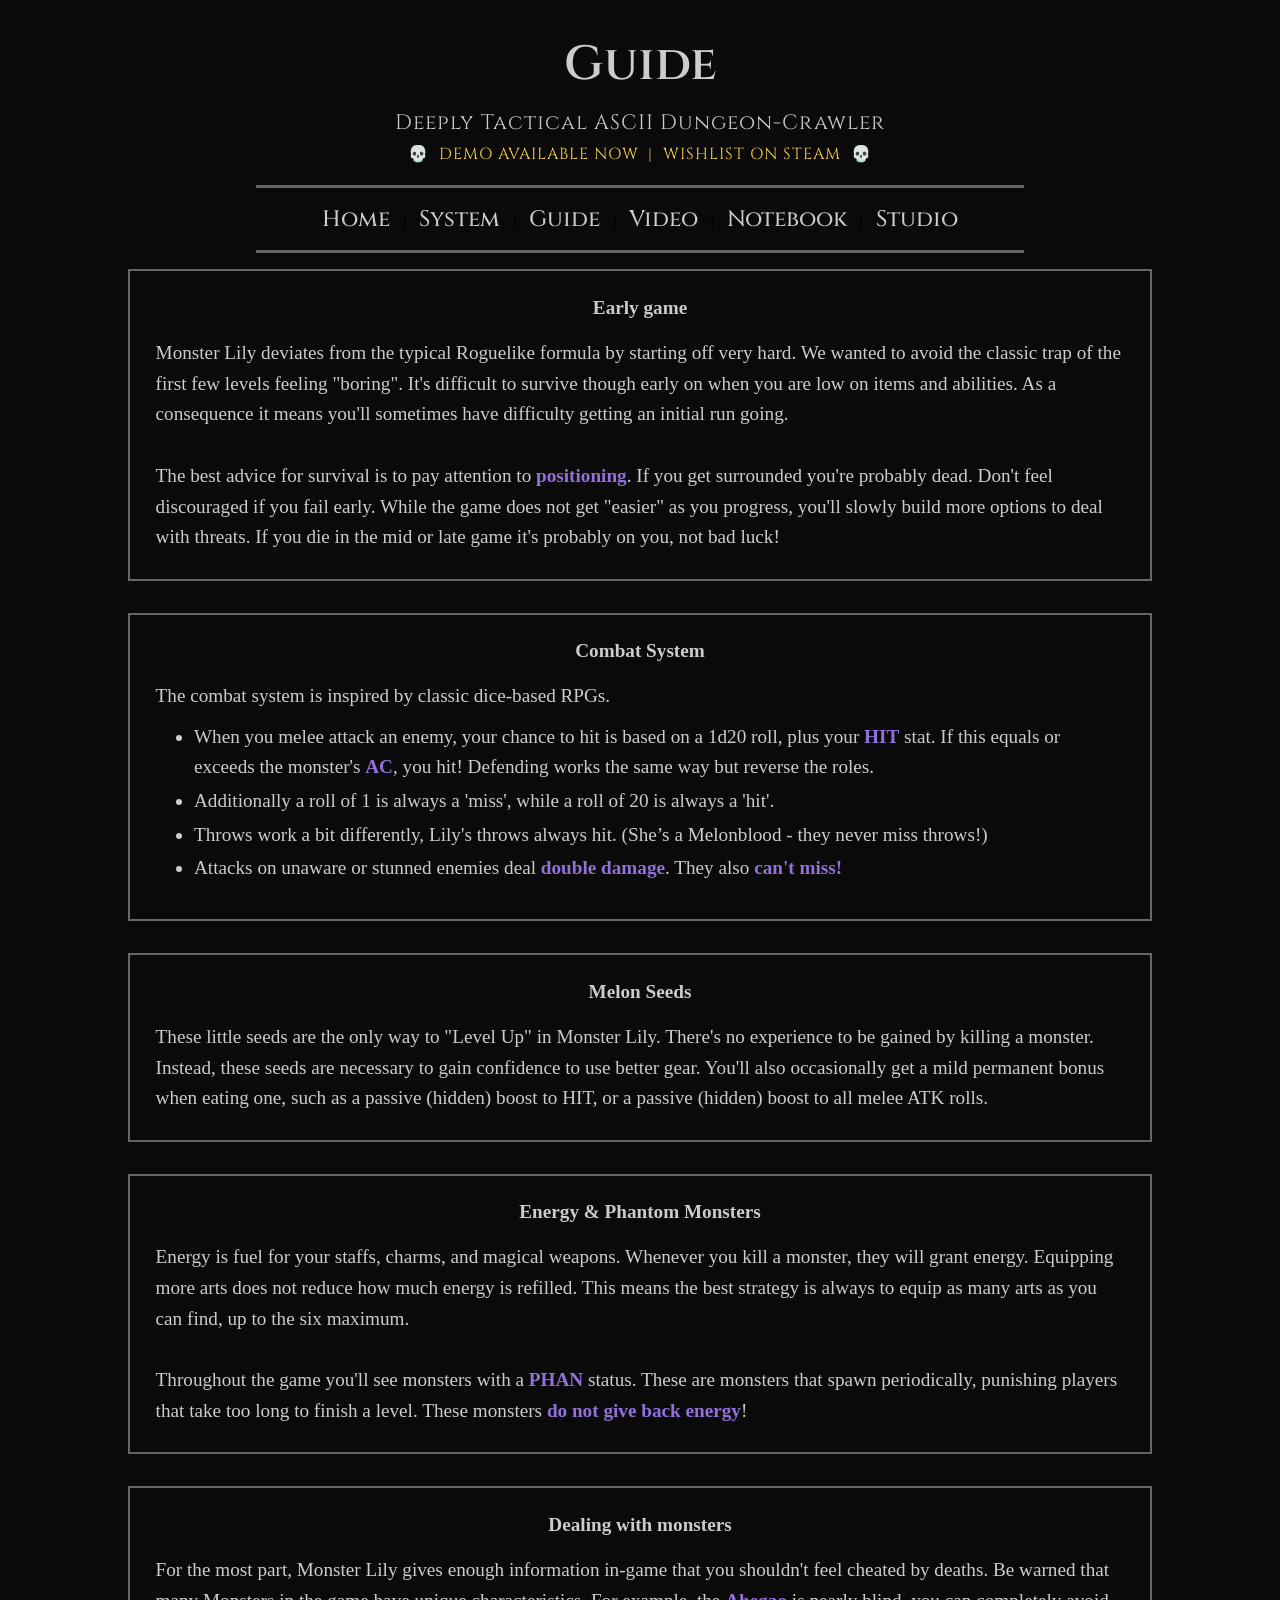
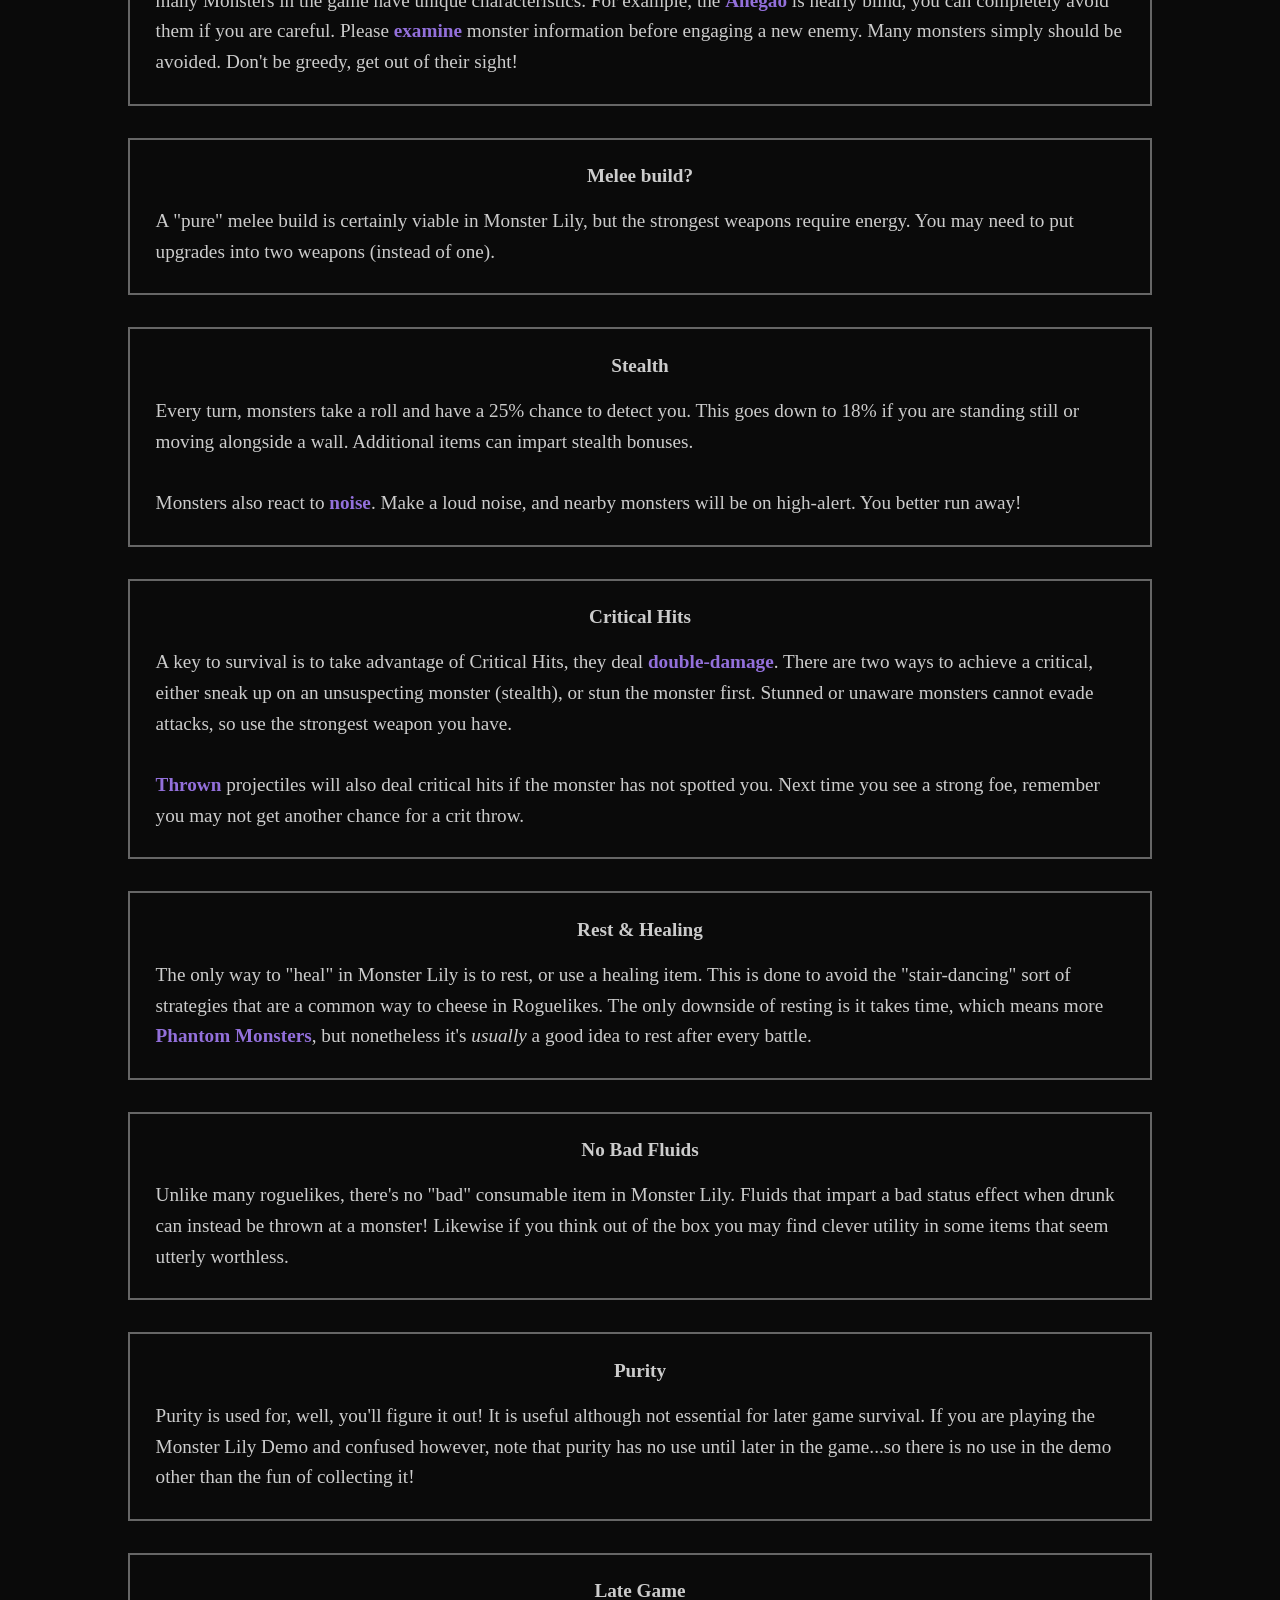
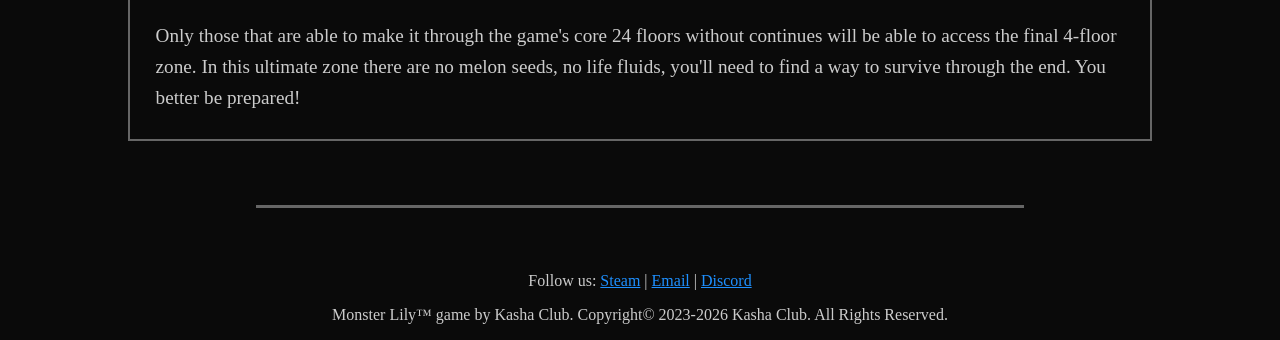
==== commit b058a1e4: "Adding late game guide" ====
--- a/guide.html
+++ b/guide.html
@@ -189,6 +189,18 @@
                     </div>
                 </div>
             </article>
+
+            <article class="blog-container contact-section">
+                <div class="blog-post">
+                    <h2 class="contact-heading">Late Game</h2>
+                    <div class="contact-content">
+                        Only those that are able to make it through the game's core 24 floors without continues will be
+                        able to access the final 4-floor zone. In this ultimate zone there are no melon seeds, no life fluids,
+                        you'll need to find a way to survive through the end. You better be prepared!
+                    </div>
+                </div>
+            </article>
+
         </section>
 
         <div class="spacer"></div>
--- a/styles-v2.css
+++ b/styles-v2.css
@@ -138,6 +138,19 @@
 
 .blog-posts-section {
     margin: 1em 0;
+}
+
+.video-container {
+    width: 66%;
+    max-width: 1280px;
+    aspect-ratio: 16 / 9;
+    margin: 1.5em auto;
+}
+
+.video-container iframe {
+    width: 100%;
+    height: 100%;
+    border: 0;
 }
 
 .hero-image-container {
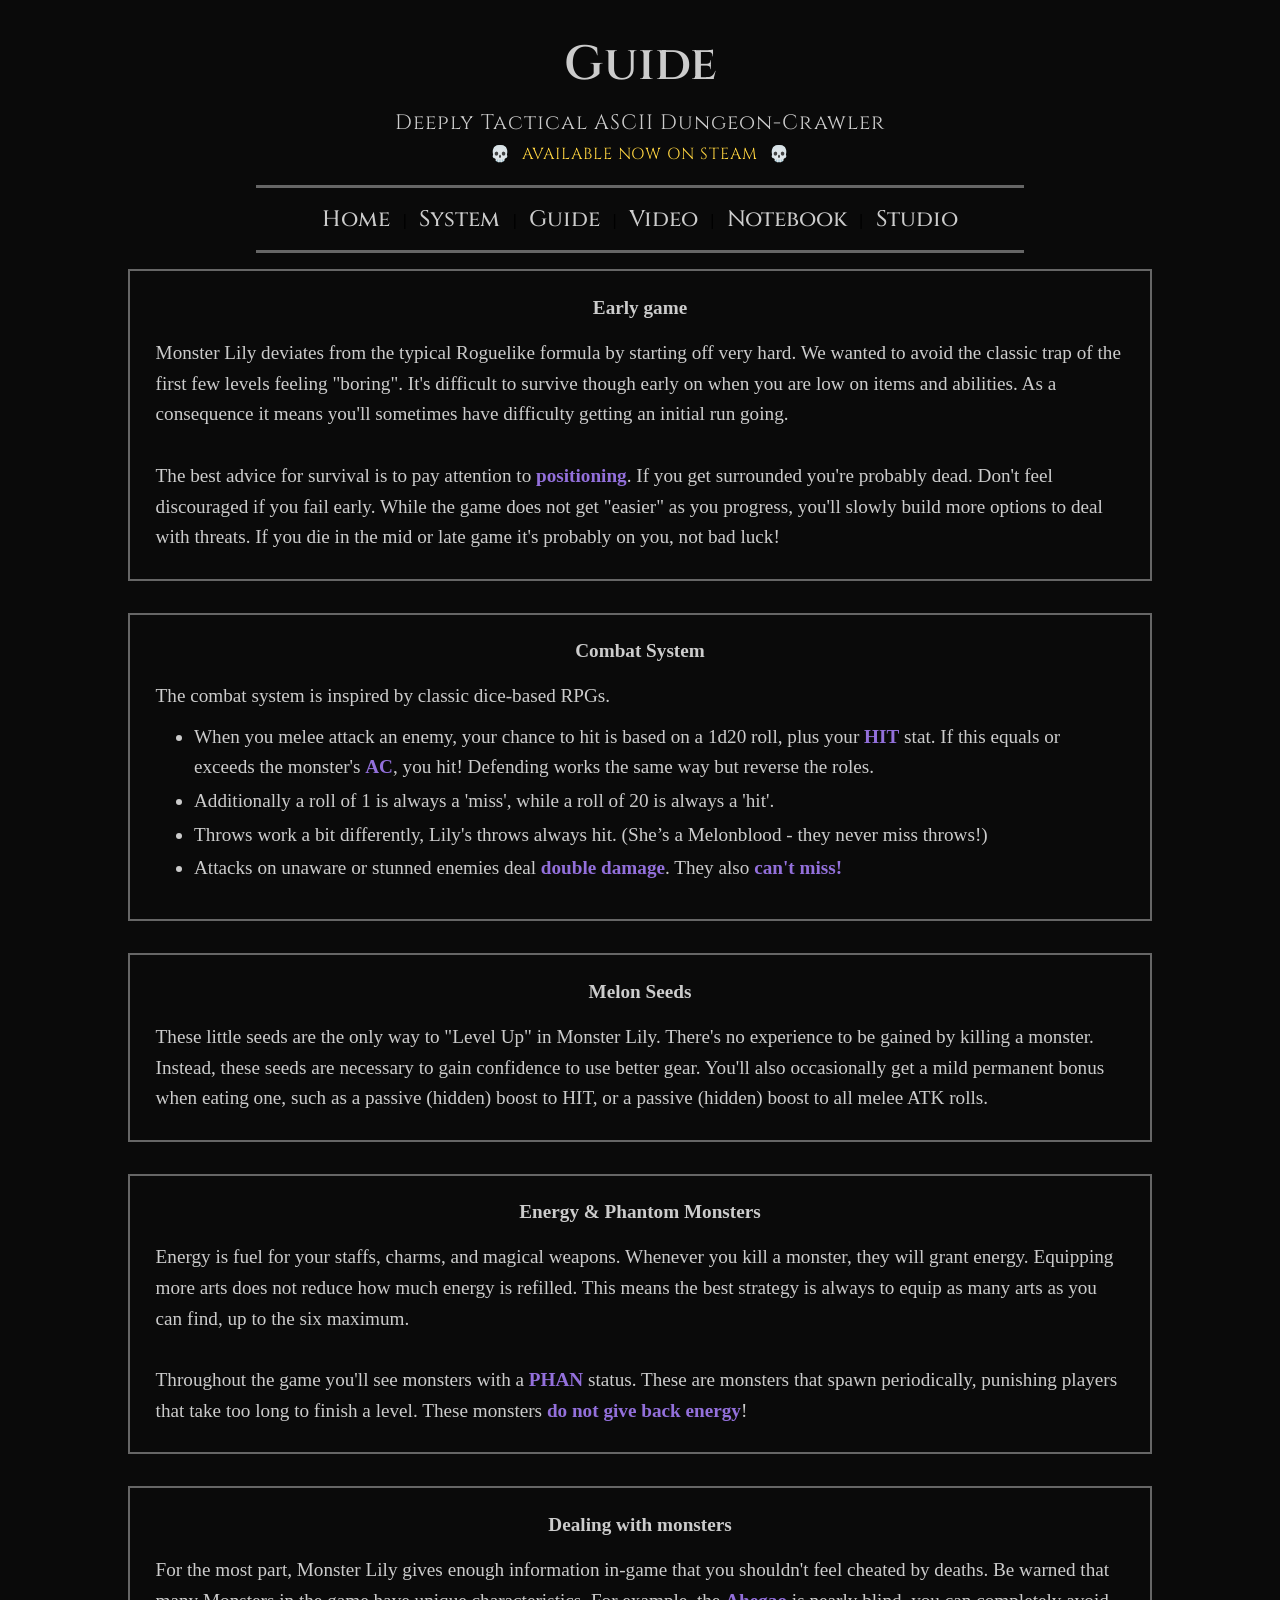
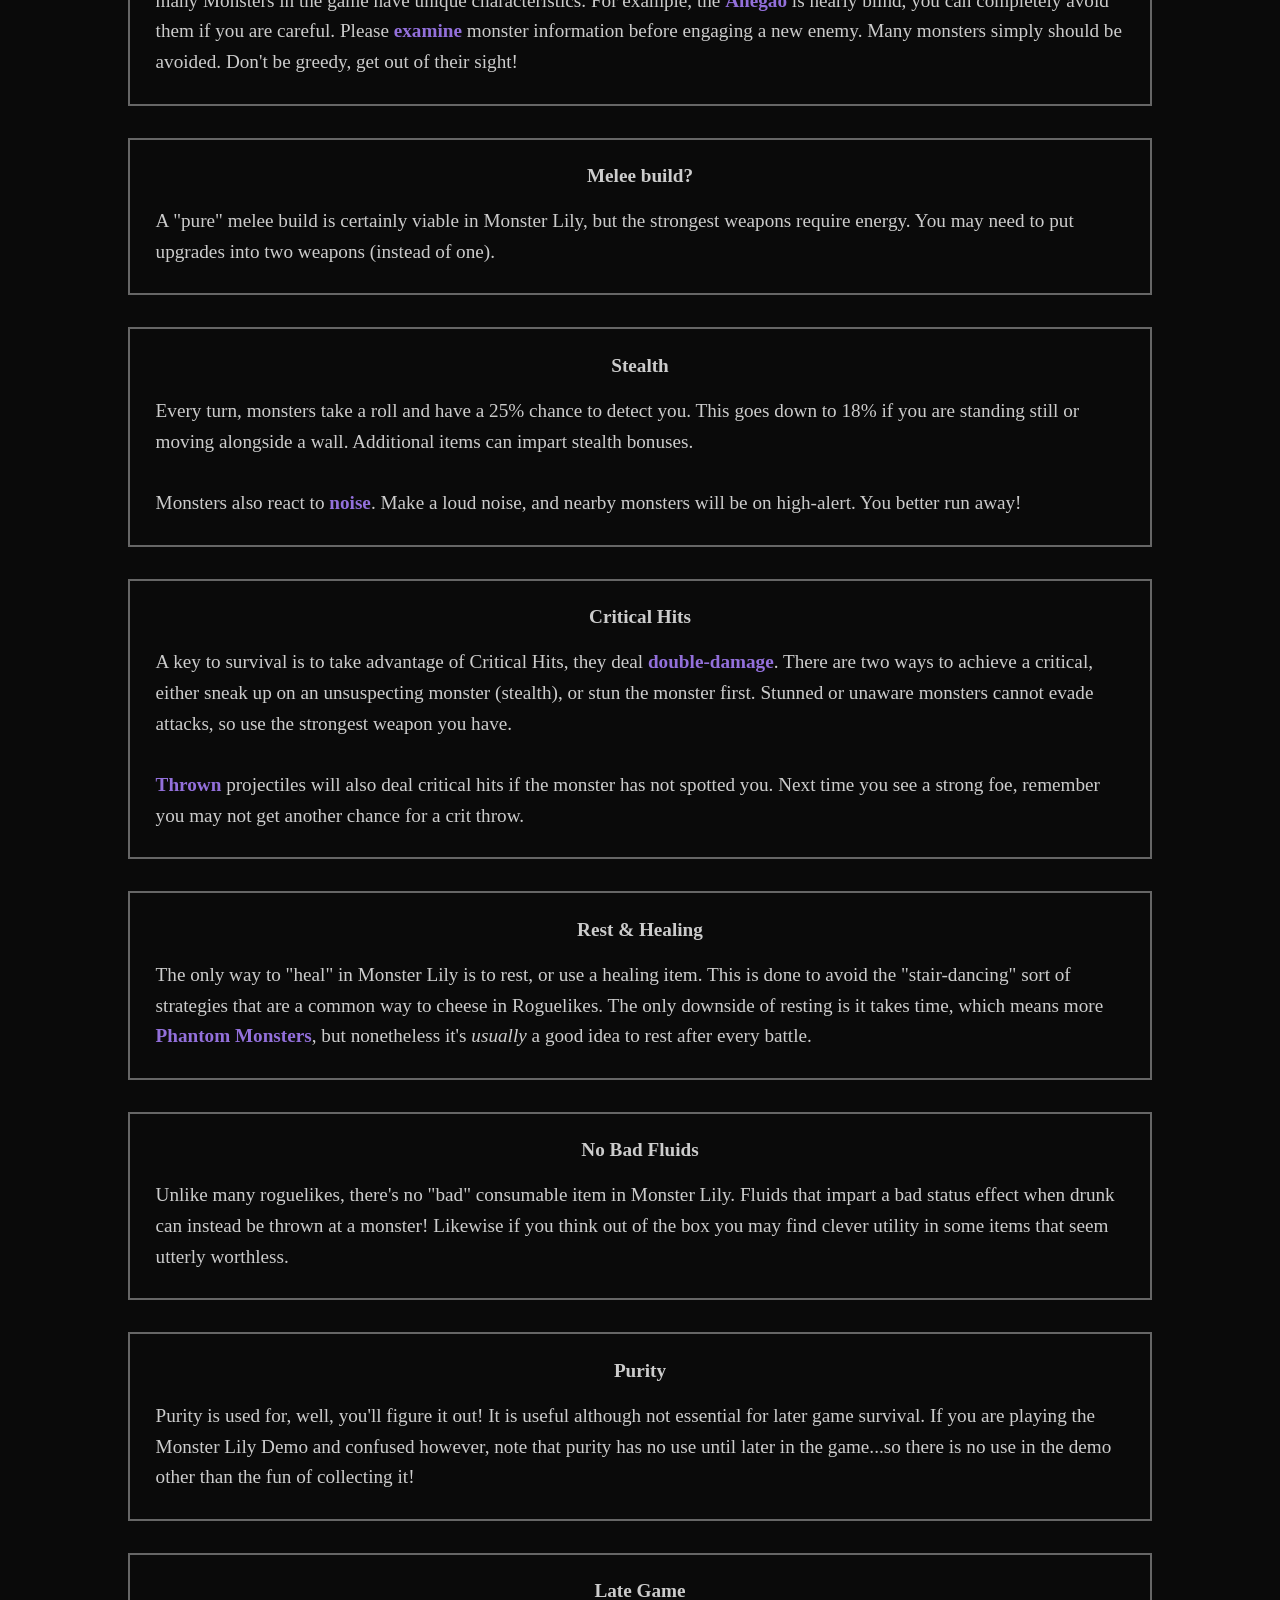
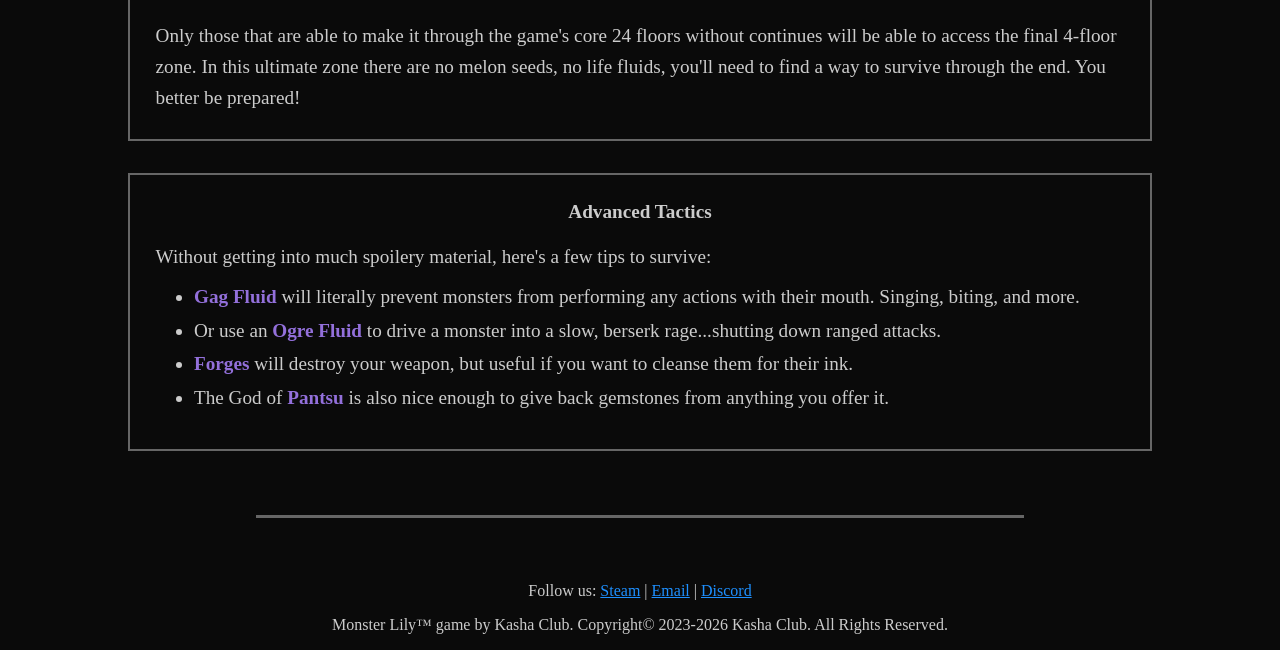
==== commit 2a626c99: "Website update" ====
--- a/guide.html
+++ b/guide.html
@@ -34,7 +34,7 @@
         <div class="small-spacer"></div>
         <div class="tagline-top">Deeply Tactical ASCII Dungeon-Crawler</div>
         <div class="notice-banner">
-          💀 <a href="https://store.steampowered.com/app/4135810/Monster_Lily" target="_blank" rel="noopener">DEMO AVAILABLE NOW &nbsp;|&nbsp; WISHLIST ON STEAM</a> 💀
+          💀 <a href="https://store.steampowered.com/app/4135810/Monster_Lily" target="_blank" rel="noopener">AVAILABLE NOW ON STEAM</a> 💀
         </div>
         <hr/>
         
@@ -197,6 +197,25 @@
                         Only those that are able to make it through the game's core 24 floors without continues will be
                         able to access the final 4-floor zone. In this ultimate zone there are no melon seeds, no life fluids,
                         you'll need to find a way to survive through the end. You better be prepared!
+                    </div>
+                </div>
+            </article>
+
+            <article class="blog-container contact-section">
+                <div class="blog-post">
+                    <h2 class="contact-heading">Advanced Tactics</h2>
+                    <div class="contact-content">
+                        Without getting into much spoilery material, here's a few tips to survive:
+
+
+                        <div class="space"></div>
+                        <ul>
+                            <li style="text-align: left;"><strong>Gag Fluid</strong> will literally prevent monsters from performing any actions with their mouth. Singing, biting, and more.</li>
+                            <li style="text-align: left;">Or use an <strong>Ogre Fluid</strong> to drive a monster into a slow, berserk rage...shutting down ranged attacks.</li>
+                            <li style="text-align: left;"><strong>Forges</strong> will destroy your weapon, but useful if you want to cleanse them for their ink.</li>
+                            <li style="text-align: left;">The God of <strong>Pantsu</strong> is also nice enough to give back gemstones from anything you offer it.</li>
+
+                        </ul>
                     </div>
                 </div>
             </article>
